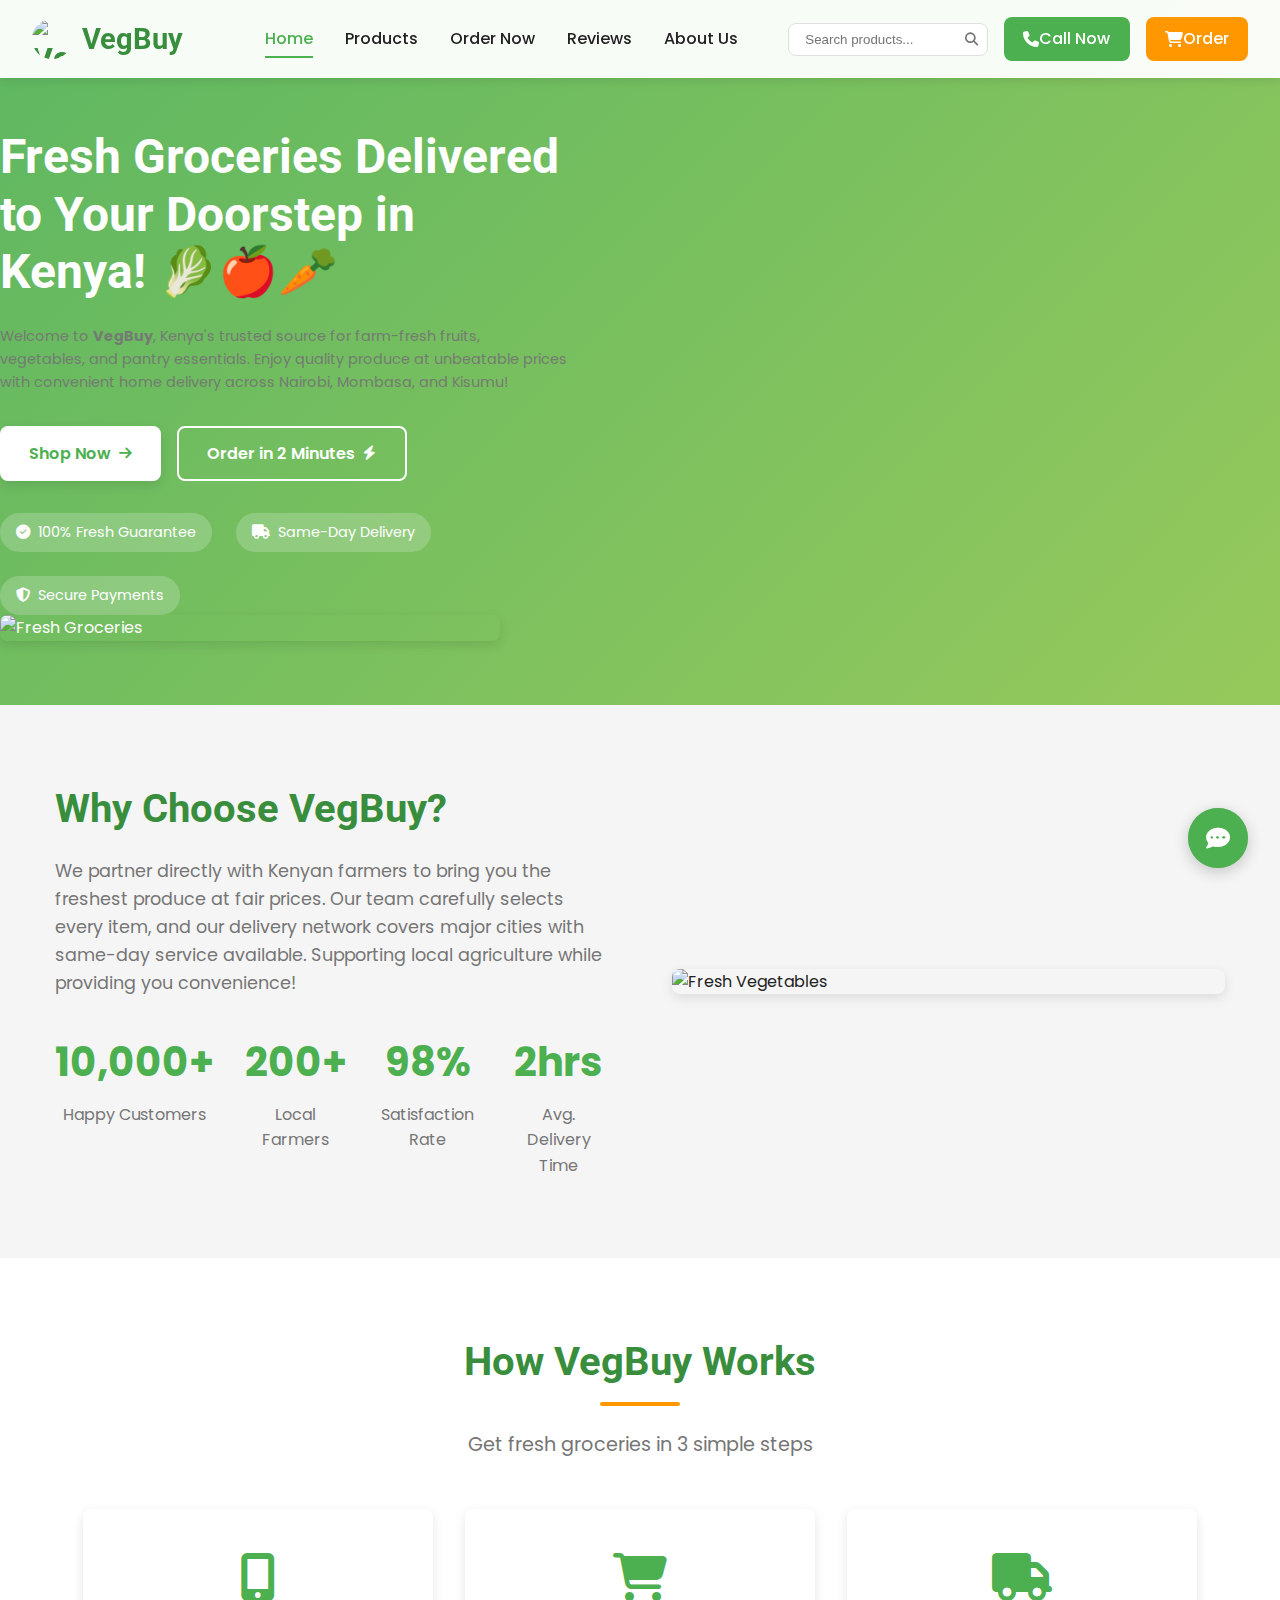
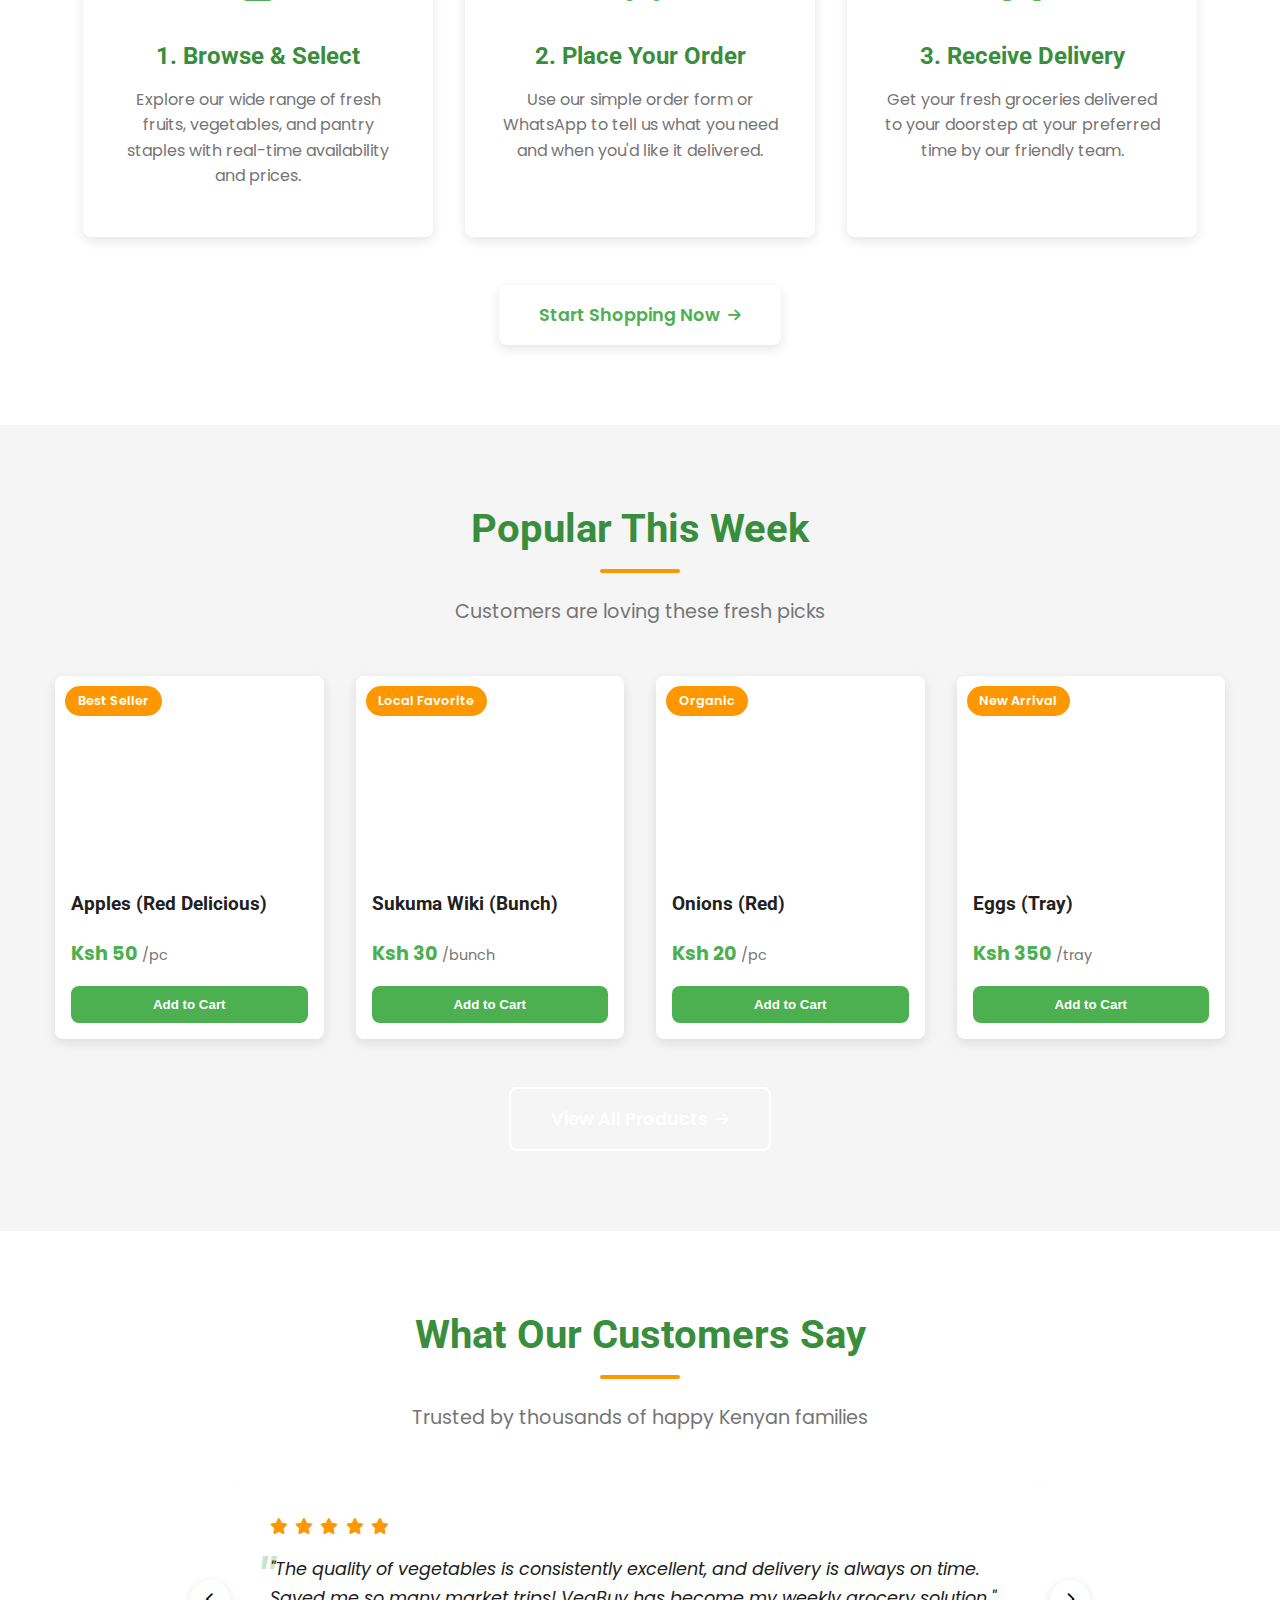
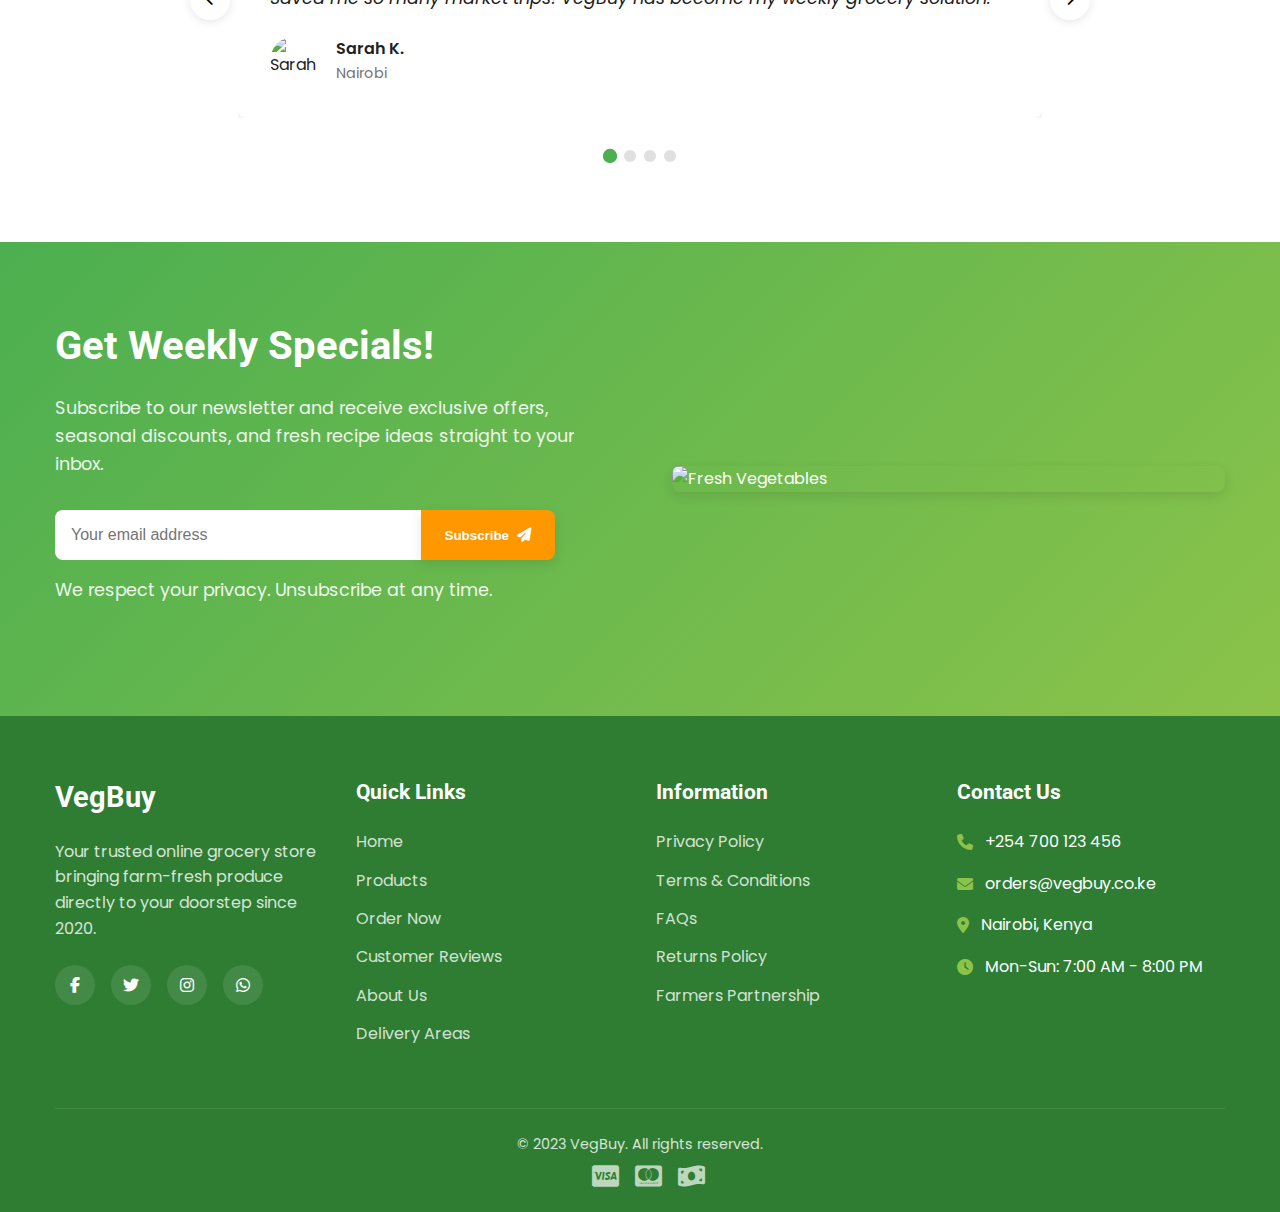
==== index.html @ f327c503 "first commit" ====
<!DOCTYPE html>
<html lang="en">
<head>
    <meta charset="UTF-8">
    <meta name="viewport" content="width=device-width, initial-scale=1.0">
    <title>VegBuy - Fresh Groceries Delivered | Kenya's #1 Online Grocery Store</title>
    <link rel="stylesheet" href="style.css">
    <!-- SEO Meta Tags -->
    <meta name="description" content="VegBuy - Kenya's premier online grocery store. Fresh fruits, vegetables, and pantry essentials delivered to your doorstep. Order now for same-day delivery in Nairobi, Mombasa & Kisumu!">
    <meta name="keywords" content="online grocery Kenya, fresh produce delivery, fruits vegetables Nairobi, grocery delivery service, best prices Kenya, farm fresh groceries, same day delivery Nairobi">
    <meta name="author" content="VegBuy Kenya">
    <meta name="robots" content="index, follow">
    <link rel="canonical" href="https://vegbuy.co.ke/" />

    <!-- Open Graph / Facebook -->
    <meta property="og:type" content="website">
    <meta property="og:url" content="https://vegbuy.co.ke/">
    <meta property="og:title" content="VegBuy - Fresh Groceries Delivered to Your Doorstep | Kenya">
    <meta property="og:description" content="Kenya's premier online grocery store. Fresh fruits, vegetables, and pantry essentials delivered to your doorstep. Order now for same-day delivery!">
    <meta property="og:image" content="https://vegbuy.co.ke/images/social-preview.jpg">
    <meta property="og:image:width" content="1200">
    <meta property="og:image:height" content="630">

    <!-- Twitter -->
    <meta property="twitter:card" content="summary_large_image">
    <meta property="twitter:url" content="https://vegbuy.co.ke/">
    <meta property="twitter:title" content="VegBuy - Fresh Groceries Delivered to Your Doorstep | Kenya">
    <meta property="twitter:description" content="Kenya's premier online grocery store. Fresh fruits, vegetables, and pantry essentials delivered to your doorstep. Order now for same-day delivery!">
    <meta property="twitter:image" content="https://vegbuy.co.ke/images/social-preview.jpg">

    <!-- Favicon -->
    <link rel="apple-touch-icon" sizes="180x180" href="/apple-touch-icon.png">
    <link rel="icon" type="image/png" sizes="32x32" href="/favicon-32x32.png">
    <link rel="icon" type="image/png" sizes="16x16" href="/favicon-16x16.png">
    <link rel="manifest" href="/site.webmanifest">
    <link rel="stylesheet" href="https://cdnjs.cloudflare.com/ajax/libs/font-awesome/6.4.0/css/all.min.css">
    <link rel="preconnect" href="https://fonts.googleapis.com">
    <link rel="preconnect" href="https://fonts.gstatic.com" crossorigin>
    <link href="https://fonts.googleapis.com/css2?family=Poppins:wght@300;400;500;600;700&family=Roboto:wght@400;500;700&display=swap" rel="stylesheet">
    <!-- Structured Data -->
    <script type="application/ld+json">
    {
      "@context": "https://schema.org",
      "@type": "GroceryStore",
      "name": "VegBuy",
      "description": "Kenya's premier online grocery store delivering fresh fruits, vegetables, and pantry essentials to your doorstep.",
      "url": "https://vegbuy.co.ke",
      "logo": "https://vegbuy.co.ke/images/logo.png",
      "telephone": "+254700123456",
      "address": {
        "@type": "PostalAddress",
        "streetAddress": "123 Grocery Lane",
        "addressLocality": "Nairobi",
        "addressRegion": "Nairobi",
        "postalCode": "00100",
        "addressCountry": "Kenya"
      },
      "openingHours": "Mo,Tu,We,Th,Fr,Sa,Su 07:00-20:00",
      "priceRange": "$$",
      "hasOfferCatalog": {
        "@type": "OfferCatalog",
        "name": "Grocery Products",
        "itemListElement": [
          {
            "@type": "OfferCatalog",
            "name": "Fruits",
            "itemListElement": [
              {
                "@type": "Offer",
                "itemOffered": {
                  "@type": "Product",
                  "name": "Apples"
                }
              }
            ]
          }
        ]
      }
    }
    </script>
</head>
<body>
    <header class="main-header">
        <div class="header-container">
            <a href="index.html" class="logo">
                <img src="https://via.placeholder.com/50x50" alt="VegBuy Logo" class="logo-img">
                <span class="logo-text">VegBuy</span>
            </a>
            
            <button class="mobile-menu-toggle" aria-label="Toggle navigation">
                <span class="hamburger-line"></span>
                <span class="hamburger-line"></span>
                <span class="hamburger-line"></span>
            </button>
            
            <nav class="primary-nav">
                <ul class="nav-list">
                    <li class="nav-item"><a href="index.html" class="nav-link active">Home</a></li>
                    <li class="nav-item"><a href="products.html" class="nav-link">Products</a></li>
                    <li class="nav-item"><a href="order.html" class="nav-link">Order Now</a></li>
                    <li class="nav-item"><a href="#testimonials" class="nav-link">Reviews</a></li>
                    <li class="nav-item"><a href="#about" class="nav-link">About Us</a></li>
                </ul>
            </nav>
            
            <div class="header-actions">
                <div class="search-container">
                    <input type="text" placeholder="Search products..." id="header-search">
                    <button id="header-search-btn"><i class="fas fa-search"></i></button>
                </div>
                <div class="header-cta">
                    <a href="tel:+254700123456" class="cta-button phone-button">
                        <i class="fas fa-phone"></i> Call Now
                    </a>
                    <a href="order.html" class="cta-button order-button">
                        <i class="fas fa-shopping-cart"></i> Order
                    </a>
                </div>
            </div>
        </div>
    </header>

    <section class="main-banner">
        <div class="banner-content">
            <h1>Fresh Groceries Delivered to Your Doorstep in Kenya! <span class="banner-emoji">🥬🍎🥕</span></h1>
            <p class="banner-text">Welcome to <strong>VegBuy</strong>, Kenya's trusted source for farm-fresh fruits, vegetables, and pantry essentials. Enjoy quality produce at unbeatable prices with convenient home delivery across Nairobi, Mombasa, and Kisumu!</p>
            <div class="banner-buttons">
                <a href="products.html" class="primary-btn">Shop Now <i class="fas fa-arrow-right"></i></a>
                <a href="order.html" class="secondary-btn">Order in 2 Minutes <i class="fas fa-bolt"></i></a>
            </div>
            <div class="trust-badges">
                <div class="badge"><i class="fas fa-check-circle"></i> 100% Fresh Guarantee</div>
                <div class="badge"><i class="fas fa-truck"></i> Same-Day Delivery</div>
                <div class="badge"><i class="fas fa-shield-alt"></i> Secure Payments</div>
            </div>
        </div>
        <div class="banner-image">
            <img src="https://images.unsplash.com/photo-1542838132-92c53300491e?ixlib=rb-4.0.3&ixid=M3wxMjA3fDB8MHxwaG90by1wYWdlfHx8fGVufDB8fHx8fA%3D%3D&auto=format&fit=crop&w=800&q=80" alt="Fresh Groceries">
        </div>
    </section>
    
    <section class="store-description" id="about">
        <div class="content-container">
            <div class="description-content">
                <h2>Why Choose VegBuy?</h2>
                <p class="description-text">We partner directly with Kenyan farmers to bring you the freshest produce at fair prices. Our team carefully selects every item, and our delivery network covers major cities with same-day service available. Supporting local agriculture while providing you convenience!</p>
                <div class="stats-container">
                    <div class="stat-item">
                        <span class="stat-number">10,000+</span>
                        <span class="stat-label">Happy Customers</span>
                    </div>
                    <div class="stat-item">
                        <span class="stat-number">200+</span>
                        <span class="stat-label">Local Farmers</span>
                    </div>
                    <div class="stat-item">
                        <span class="stat-number">98%</span>
                        <span class="stat-label">Satisfaction Rate</span>
                    </div>
                    <div class="stat-item">
                        <span class="stat-number">2hrs</span>
                        <span class="stat-label">Avg. Delivery Time</span>
                    </div>
                </div>
            </div>
            <div class="description-image">
                <img src="https://images.unsplash.com/photo-1606787366850-de6330128bfc?ixlib=rb-4.0.3&ixid=M3wxMjA3fDB8MHxwaG90by1wYWdlfHx8fGVufDB8fHx8fA%3D%3D&auto=format&fit=crop&w=800&q=80" alt="Fresh Vegetables">
            </div>
        </div>
    </section>
    
    <section class="product-highlights">
        <div class="content-container">
            <h2 class="section-title">How VegBuy Works</h2>
            <p class="section-subtitle">Get fresh groceries in 3 simple steps</p>
            <div class="benefits-container">
                <div class="benefit-box">
                    <div class="benefit-icon"><i class="fas fa-mobile-alt"></i></div>
                    <h3>1. Browse & Select</h3>
                    <p>Explore our wide range of fresh fruits, vegetables, and pantry staples with real-time availability and prices.</p>
                </div>
                <div class="benefit-box">
                    <div class="benefit-icon"><i class="fas fa-shopping-cart"></i></div>
                    <h3>2. Place Your Order</h3>
                    <p>Use our simple order form or WhatsApp to tell us what you need and when you'd like it delivered.</p>
                </div>
                <div class="benefit-box">
                    <div class="benefit-icon"><i class="fas fa-truck"></i></div>
                    <h3>3. Receive Delivery</h3>
                    <p>Get your fresh groceries delivered to your doorstep at your preferred time by our friendly team.</p>
                </div>
            </div>
            <div class="cta-center">
                <a href="products.html" class="primary-btn large">Start Shopping Now <i class="fas fa-arrow-right"></i></a>
            </div>
        </div>
    </section>

    <section class="featured-products">
        <div class="content-container">
            <h2 class="section-title">Popular This Week</h2>
            <p class="section-subtitle">Customers are loving these fresh picks</p>
            <div class="product-grid">
                <article class="product-card">
                    <div class="product-badge">Best Seller</div>
                    <div class="product-img" style="background-image: url('https://images.unsplash.com/photo-1568702846914-96b305d2aaeb?ixlib=rb-4.0.3&ixid=M3wxMjA3fDB8MHxwaG90by1wYWdlfHx8fGVufDB8fHx8fA%3D%3D&auto=format&fit=crop&w=500&q=80')"></div>
                    <h3>Apples (Red Delicious)</h3>
                    <p class="product-price">Ksh 50 <span class="price-unit">/pc</span></p>
                    <div class="product-actions">
                        <button class="add-to-cart">Add to Cart</button>
                    </div>
                </article>
                
                <article class="product-card">
                    <div class="product-badge">Local Favorite</div>
                    <div class="product-img" style="background-image: url('https://images.unsplash.com/photo-1576045057995-568f588f82fb?ixlib=rb-4.0.3&ixid=M3wxMjA3fDB8MHxwaG90by1wYWdlfHx8fGVufDB8fHx8fA%3D%3D&auto=format&fit=crop&w=500&q=80')"></div>
                    <h3>Sukuma Wiki (Bunch)</h3>
                    <p class="product-price">Ksh 30 <span class="price-unit">/bunch</span></p>
                    <div class="product-actions">
                        <button class="add-to-cart">Add to Cart</button>
                    </div>
                </article>
                
                <article class="product-card">
                    <div class="product-badge">Organic</div>
                    <div class="product-img" style="background-image: url('https://images.unsplash.com/photo-1580201092675-a0a6a6cafbb1?ixlib=rb-4.0.3&ixid=M3wxMjA3fDB8MHxwaG90by1wYWdlfHx8fGVufDB8fHx8fA%3D%3D&auto=format&fit=crop&w=500&q=80')"></div>
                    <h3>Onions (Red)</h3>
                    <p class="product-price">Ksh 20 <span class="price-unit">/pc</span></p>
                    <div class="product-actions">
                        <button class="add-to-cart">Add to Cart</button>
                    </div>
                </article>
                
                <article class="product-card">
                    <div class="product-badge">New Arrival</div>
                    <div class="product-img" style="background-image: url('https://images.unsplash.com/photo-1587486913049-53fc88980cfc?ixlib=rb-4.0.3&ixid=M3wxMjA3fDB8MHxwaG90by1wYWdlfHx8fGVufDB8fHx8fA%3D%3D&auto=format&fit=crop&w=500&q=80')"></div>
                    <h3>Eggs (Tray)</h3>
                    <p class="product-price">Ksh 350 <span class="price-unit">/tray</span></p>
                    <div class="product-actions">
                        <button class="add-to-cart">Add to Cart</button>
                    </div>
                </article>
            </div>
            <div class="cta-center">
                <a href="products.html" class="secondary-btn large">View All Products <i class="fas fa-arrow-right"></i></a>
            </div>
        </div>
    </section>

    <section class="testimonials" id="testimonials">
        <div class="content-container">
            <h2 class="section-title">What Our Customers Say</h2>
            <p class="section-subtitle">Trusted by thousands of happy Kenyan families</p>
            <div class="testimonial-carousel">
                <button class="carousel-btn carousel-prev" aria-label="Previous testimonial">
                    <i class="fas fa-chevron-left"></i>
                </button>
                <div class="testimonial-track">
                    <div class="testimonial-card active">
                        <div class="testimonial-rating">
                            <i class="fas fa-star"></i>
                            <i class="fas fa-star"></i>
                            <i class="fas fa-star"></i>
                            <i class="fas fa-star"></i>
                            <i class="fas fa-star"></i>
                        </div>
                        <div class="testimonial-text">
                            "The quality of vegetables is consistently excellent, and delivery is always on time. Saved me so many market trips! VegBuy has become my weekly grocery solution."
                        </div>
                        <div class="testimonial-author">
                            <img src="https://randomuser.me/api/portraits/women/44.jpg" alt="Sarah K." class="author-img">
                            <div class="author-info">
                                <span class="author-name">Sarah K.</span>
                                <span class="author-location">Nairobi</span>
                            </div>
                        </div>
                    </div>
                    <div class="testimonial-card">
                        <div class="testimonial-rating">
                            <i class="fas fa-star"></i>
                            <i class="fas fa-star"></i>
                            <i class="fas fa-star"></i>
                            <i class="fas fa-star"></i>
                            <i class="fas fa-star"></i>
                        </div>
                        <div class="testimonial-text">
                            "I love that I can get farm-fresh produce at market prices without leaving my home. The avocados are always perfectly ripe. Highly recommended service!"
                        </div>
                        <div class="testimonial-author">
                            <img src="https://randomuser.me/api/portraits/men/32.jpg" alt="James M." class="author-img">
                            <div class="author-info">
                                <span class="author-name">James M.</span>
                                <span class="author-location">Mombasa</span>
                            </div>
                        </div>
                    </div>
                    <div class="testimonial-card">
                        <div class="testimonial-rating">
                            <i class="fas fa-star"></i>
                            <i class="fas fa-star"></i>
                            <i class="fas fa-star"></i>
                            <i class="fas fa-star"></i>
                            <i class="fas fa-star-half-alt"></i>
                        </div>
                        <div class="testimonial-text">
                            "The customer service is outstanding. They helped me adjust my order when I realized I forgot something. Delivery was faster than expected!"
                        </div>
                        <div class="testimonial-author">
                            <img src="https://randomuser.me/api/portraits/women/63.jpg" alt="Amina W." class="author-img">
                            <div class="author-info">
                                <span class="author-name">Amina W.</span>
                                <span class="author-location">Kisumu</span>
                            </div>
                        </div>
                    </div>
                    <div class="testimonial-card">
                        <div class="testimonial-rating">
                            <i class="fas fa-star"></i>
                            <i class="fas fa-star"></i>
                            <i class="fas fa-star"></i>
                            <i class="fas fa-star"></i>
                            <i class="fas fa-star"></i>
                        </div>
                        <div class="testimonial-text">
                            "Best prices for organic produce in town. I've been a loyal customer for over a year now! The weekly specials help me save on my grocery budget."
                        </div>
                        <div class="testimonial-author">
                            <img src="https://randomuser.me/api/portraits/men/54.jpg" alt="David O." class="author-img">
                            <div class="author-info">
                                <span class="author-name">David O.</span>
                                <span class="author-location">Nakuru</span>
                            </div>
                        </div>
                    </div>
                </div>
                <button class="carousel-btn carousel-next" aria-label="Next testimonial">
                    <i class="fas fa-chevron-right"></i>
                </button>
            </div>
            <div class="carousel-dots">
                <button class="carousel-dot active" aria-label="Go to testimonial 1"></button>
                <button class="carousel-dot" aria-label="Go to testimonial 2"></button>
                <button class="carousel-dot" aria-label="Go to testimonial 3"></button>
                <button class="carousel-dot" aria-label="Go to testimonial 4"></button>
            </div>
        </div>
    </section>

    <section class="newsletter">
        <div class="content-container">
            <div class="newsletter-content">
                <h2>Get Weekly Specials!</h2>
                <p>Subscribe to our newsletter and receive exclusive offers, seasonal discounts, and fresh recipe ideas straight to your inbox.</p>
                <form class="newsletter-form">
                    <input type="email" placeholder="Your email address" required>
                    <button type="submit" class="primary-btn">Subscribe <i class="fas fa-paper-plane"></i></button>
                </form>
                <p class="small-text">We respect your privacy. Unsubscribe at any time.</p>
            </div>
            <div class="newsletter-image">
                <img src="https://images.unsplash.com/photo-1542838132-92c53300491e?ixlib=rb-4.0.3&ixid=M3wxMjA3fDB8MHxwaG90by1wYWdlfHx8fGVufDB8fHx8fA%3D%3D&auto=format&fit=crop&w=800&q=80" alt="Fresh Vegetables">
            </div>
        </div>
    </section>

    <!-- Chatbot Container -->
    <div class="chatbot-container">
        <button class="chatbot-toggle">
            <i class="fas fa-comment-dots"></i>
            <span class="chatbot-pulse"></span>
        </button>
        <div class="chatbot-window">
            <div class="chatbot-header">
                <div class="chatbot-avatar">
                    <i class="fas fa-robot"></i>
                </div>
                <div class="chatbot-info">
                    <h3>VegBuy Assistant</h3>
                    <p>Online now</p>
                </div>
                <button class="chatbot-close">&times;</button>
            </div>
            <div class="chatbot-messages">
                <div class="chat-message bot-message">
                    <div class="message-content">
                        <p>Hello! I'm your VegBuy assistant. How can I help you today? 😊</p>
                        <p class="message-time">Just now</p>
                    </div>
                </div>
                <div class="chat-message bot-message">
                    <div class="message-content">
                        <p>You can ask me about:<br>
                        - Product availability<br>
                        - Delivery options<br>
                        - Payment methods<br>
                        - Store hours</p>
                        <p class="message-time">Just now</p>
                    </div>
                </div>
            </div>
            <div class="chatbot-input">
                <input type="text" placeholder="Type your message..." id="chatbot-input">
                <button id="chatbot-send"><i class="fas fa-paper-plane"></i></button>
            </div>
            <div class="chatbot-quick-replies">
                <button class="quick-reply">Delivery options</button>
                <button class="quick-reply">Current offers</button>
                <button class="quick-reply">Payment methods</button>
            </div>
        </div>
    </div>

    <footer class="main-footer">
        <div class="content-container">
            <div class="footer-grid">
                <div class="footer-about">
                    <h3>VegBuy</h3>
                    <p>Your trusted online grocery store bringing farm-fresh produce directly to your doorstep since 2020.</p>
                    <div class="social-links">
                        <a href="#"><i class="fab fa-facebook-f"></i></a>
                        <a href="#"><i class="fab fa-twitter"></i></a>
                        <a href="#"><i class="fab fa-instagram"></i></a>
                        <a href="#"><i class="fab fa-whatsapp"></i></a>
                    </div>
                </div>
                <div class="footer-links">
                    <h3>Quick Links</h3>
                    <ul>
                        <li><a href="index.html">Home</a></li>
                        <li><a href="products.html">Products</a></li>
                        <li><a href="order.html">Order Now</a></li>
                        <li><a href="#testimonials">Customer Reviews</a></li>
                        <li><a href="#about">About Us</a></li>
                        <li><a href="#">Delivery Areas</a></li>
                    </ul>
                </div>
                <div class="footer-links">
                    <h3>Information</h3>
                    <ul>
                        <li><a href="#">Privacy Policy</a></li>
                        <li><a href="#">Terms & Conditions</a></li>
                        <li><a href="#">FAQs</a></li>
                        <li><a href="#">Returns Policy</a></li>
                        <li><a href="#">Farmers Partnership</a></li>
                    </ul>
                </div>
                <div class="footer-contact">
                    <h3>Contact Us</h3>
                    <ul>
                        <li><i class="fas fa-phone"></i> +254 700 123 456</li>
                        <li><i class="fas fa-envelope"></i> orders@vegbuy.co.ke</li>
                        <li><i class="fas fa-map-marker-alt"></i> Nairobi, Kenya</li>
                        <li><i class="fas fa-clock"></i> Mon-Sun: 7:00 AM - 8:00 PM</li>
                    </ul>
                </div>
            </div>
            <div class="footer-bottom">
                <p>&copy; 2023 VegBuy. All rights reserved.</p>
                <div class="payment-methods">
                    <i class="fab fa-cc-mpesa"></i>
                    <i class="fab fa-cc-visa"></i>
                    <i class="fab fa-cc-mastercard"></i>
                    <i class="fas fa-money-bill-wave"></i>
                </div>
            </div>
        </div>
    </footer>

    <script src="script.js"></script>
</body>
</html>
---- style.css ----
/* Global Styles */
:root {
    --primary-color: #4CAF50;
    --primary-dark: #388E3C;
    --primary-light: #C8E6C9;
    --secondary-color: #FF9800;
    --secondary-dark: #F57C00;
    --secondary-light: #FFE0B2;
    --accent-color: #8BC34A;
    --text-primary: #212121;
    --text-secondary: #757575;
    --text-light: #FFFFFF;
    --background: #FFFFFF;
    --background-light: #F5F5F5;
    --background-dark: #E0E0E0;
    --error-color: #F44336;
    --success-color: #4CAF50;
    --warning-color: #FFC107;
    --info-color: #2196F3;
    --border-radius: 8px;
    --box-shadow: 0 4px 12px rgba(0, 0, 0, 0.1);
    --transition: all 0.3s ease;
}

* {
    margin: 0;
    padding: 0;
    box-sizing: border-box;
}

html {
    scroll-behavior: smooth;
}

body {
    font-family: 'Poppins', sans-serif;
    color: var(--text-primary);
    background-color: var(--background);
    line-height: 1.6;
    overflow-x: hidden;
}

h1, h2, h3, h4, h5, h6 {
    font-family: 'Roboto', sans-serif;
    font-weight: 700;
    line-height: 1.2;
    margin-bottom: 1rem;
}

p {
    margin-bottom: 1rem;
}

a {
    text-decoration: none;
    color: var(--primary-color);
    transition: var(--transition);
}

a:hover {
    color: var(--primary-dark);
}

img {
    max-width: 100%;
    height: auto;
}

ul {
    list-style: none;
}

.container {
    width: 100%;
    max-width: 1200px;
    margin: 0 auto;
    padding: 0 15px;
}

.content-container {
    width: 100%;
    max-width: 1200px;
    margin: 0 auto;
    padding: 0 15px;
}

.section-title {
    font-size: 2.5rem;
    color: var(--primary-dark);
    text-align: center;
    margin-bottom: 1.5rem;
    position: relative;
}

.section-title::after {
    content: '';
    display: block;
    width: 80px;
    height: 4px;
    background-color: var(--secondary-color);
    margin: 1rem auto;
    border-radius: 2px;
}

.section-subtitle {
    font-size: 1.2rem;
    color: var(--text-secondary);
    text-align: center;
    margin-bottom: 3rem;
    max-width: 800px;
    margin-left: auto;
    margin-right: auto;
}

/* Video Background */
.video-background {
    position: fixed;
    top: 0;
    left: 0;
    width: 100%;
    height: 100%;
    z-index: -1;
    overflow: hidden;
}

.video-background video {
    min-width: 100%;
    min-height: 100%;
    object-fit: cover;
}

.video-overlay {
    position: absolute;
    top: 0;
    left: 0;
    width: 100%;
    height: 100%;
    background-color: rgba(0, 0, 0, 0.4);
}

/* Header Styles */
.main-header {
    background-color: rgba(255, 255, 255, 0.95);
    box-shadow: 0 2px 10px rgba(0, 0, 0, 0.1);
    position: fixed;
    top: 0;
    left: 0;
    width: 100%;
    z-index: 1000;
    transition: var(--transition);
}

.header-container {
    display: flex;
    justify-content: space-between;
    align-items: center;
    padding: 1rem 2rem;
    max-width: 1400px;
    margin: 0 auto;
}

.logo {
    display: flex;
    align-items: center;
    font-size: 1.8rem;
    font-weight: 700;
    color: var(--primary-dark);
}

.logo-img {
    width: 40px;
    height: 40px;
    margin-right: 10px;
    border-radius: 50%;
}

.logo-text {
    font-family: 'Roboto', sans-serif;
}

.mobile-menu-toggle {
    display: none;
    background: none;
    border: none;
    cursor: pointer;
    padding: 10px;
    z-index: 1001;
}

.hamburger-line {
    display: block;
    width: 25px;
    height: 3px;
    background-color: var(--primary-dark);
    margin: 5px 0;
    transition: var(--transition);
}

.nav-list {
    display: flex;
    align-items: center;
}

.nav-item {
    margin-left: 2rem;
}

.nav-link {
    font-weight: 500;
    color: var(--text-primary);
    padding: 0.5rem 0;
    position: relative;
    transition: var(--transition);
}

.nav-link::after {
    content: '';
    position: absolute;
    bottom: 0;
    left: 0;
    width: 0;
    height: 2px;
    background-color: var(--primary-color);
    transition: var(--transition);
}

.nav-link:hover::after,
.nav-link.active::after {
    width: 100%;
}

.nav-link.active {
    color: var(--primary-color);
}

.header-actions {
    display: flex;
    align-items: center;
}

.search-container {
    position: relative;
    margin-right: 1rem;
}

.search-container input {
    padding: 0.5rem 1rem;
    border: 1px solid var(--background-dark);
    border-radius: var(--border-radius);
    width: 200px;
    transition: var(--transition);
}

.search-container input:focus {
    outline: none;
    border-color: var(--primary-color);
    width: 250px;
}

.search-container button {
    position: absolute;
    right: 10px;
    top: 50%;
    transform: translateY(-50%);
    background: none;
    border: none;
    color: var(--text-secondary);
    cursor: pointer;
}

.header-cta {
    display: flex;
    gap: 1rem;
}

.cta-button {
    display: inline-flex;
    align-items: center;
    padding: 0.6rem 1.2rem;
    border-radius: var(--border-radius);
    font-weight: 500;
    transition: var(--transition);
}

.phone-button {
    background-color: var(--primary-color);
    color: white;
}

.phone-button:hover {
    background-color: var(--primary-dark);
    color: white;
}

.order-button {
    background-color: var(--secondary-color);
    color: white;
}

.order-button:hover {
    background-color: var(--secondary-dark);
    color: white;
}

/* Main Banner */
.main-banner {
    padding: 8rem 0 4rem;
    background: linear-gradient(135deg, rgba(76, 175, 80, 0.9), rgba(139, 195, 74, 0.9));
    color: white;
    position: relative;
    overflow: hidden;
}

.main-banner .content-container {
    display: flex;
    align-items: center;
    justify-content: space-between;
    position: relative;
    z-index: 1;
}

.banner-content {
    flex: 1;
    max-width: 600px;
    padding-right: 2rem;
}

.banner-content h1 {
    font-size: 3rem;
    margin-bottom: 1.5rem;
    color: white;
}

.banner-text {
    font-size: 1.2rem;
    margin-bottom: 2rem;
    opacity: 0.9;
}

.banner-buttons {
    display: flex;
    gap: 1rem;
    margin-bottom: 2rem;
}

.primary-btn {
    display: inline-flex;
    align-items: center;
    justify-content: center;
    padding: 0.8rem 1.8rem;
    background-color: white;
    color: var(--primary-color);
    border-radius: var(--border-radius);
    font-weight: 600;
    transition: var(--transition);
    box-shadow: var(--box-shadow);
}

.primary-btn:hover {
    background-color: var(--primary-light);
    color: var(--primary-dark);
    transform: translateY(-3px);
    box-shadow: 0 6px 16px rgba(0, 0, 0, 0.15);
}

.primary-btn i {
    margin-left: 0.5rem;
    font-size: 0.9rem;
}

.secondary-btn {
    display: inline-flex;
    align-items: center;
    justify-content: center;
    padding: 0.8rem 1.8rem;
    background-color: transparent;
    color: white;
    border: 2px solid white;
    border-radius: var(--border-radius);
    font-weight: 600;
    transition: var(--transition);
}

.secondary-btn:hover {
    background-color: rgba(255, 255, 255, 0.1);
    transform: translateY(-3px);
}

.secondary-btn i {
    margin-left: 0.5rem;
    font-size: 0.9rem;
}

.trust-badges {
    display: flex;
    gap: 1.5rem;
    margin-top: 2rem;
    flex-wrap: wrap;
}

.badge {
    display: flex;
    align-items: center;
    font-size: 0.9rem;
    background-color: rgba(255, 255, 255, 0.2);
    padding: 0.5rem 1rem;
    border-radius: 50px;
}

.badge i {
    margin-right: 0.5rem;
}

.banner-image {
    flex: 1;
    max-width: 500px;
    border-radius: var(--border-radius);
    overflow: hidden;
    box-shadow: var(--box-shadow);
    animation: float 6s ease-in-out infinite;
}

.banner-image img {
    width: 100%;
    height: auto;
    display: block;
}

@keyframes float {
    0% { transform: translateY(0px); }
    50% { transform: translateY(-20px); }
    100% { transform: translateY(0px); }
}

/* Store Description */
.store-description {
    padding: 5rem 0;
    background-color: var(--background-light);
}

.store-description .content-container {
    display: flex;
    align-items: center;
    gap: 4rem;
}

.description-content {
    flex: 1;
}

.description-content h2 {
    font-size: 2.5rem;
    color: var(--primary-dark);
    margin-bottom: 1.5rem;
}

.description-text {
    font-size: 1.1rem;
    color: var(--text-secondary);
    margin-bottom: 2rem;
}

.stats-container {
    display: flex;
    gap: 2rem;
    margin-top: 2rem;
}

.stat-item {
    text-align: center;
    flex: 1;
}

.stat-number {
    display: block;
    font-size: 2.5rem;
    font-weight: 700;
    color: var(--primary-color);
    margin-bottom: 0.5rem;
}

.stat-label {
    font-size: 1rem;
    color: var(--text-secondary);
}

.description-image {
    flex: 1;
    border-radius: var(--border-radius);
    overflow: hidden;
    box-shadow: var(--box-shadow);
}

.description-image img {
    width: 100%;
    height: auto;
    display: block;
    transition: var(--transition);
}

.description-image:hover img {
    transform: scale(1.05);
}

/* Product Highlights */
.product-highlights {
    padding: 5rem 0;
    background-color: white;
}

.benefits-container {
    display: flex;
    gap: 2rem;
    margin-top: 3rem;
    flex-wrap: wrap;
    justify-content: center;
}

.benefit-box {
    flex: 1;
    min-width: 300px;
    max-width: 350px;
    background-color: white;
    padding: 2rem;
    border-radius: var(--border-radius);
    box-shadow: var(--box-shadow);
    text-align: center;
    transition: var(--transition);
}

.benefit-box:hover {
    transform: translateY(-10px);
    box-shadow: 0 10px 25px rgba(0, 0, 0, 0.1);
}

.benefit-icon {
    font-size: 3rem;
    color: var(--primary-color);
    margin-bottom: 1.5rem;
}

.benefit-box h3 {
    font-size: 1.5rem;
    margin-bottom: 1rem;
    color: var(--primary-dark);
}

.benefit-box p {
    color: var(--text-secondary);
}

.cta-center {
    text-align: center;
    margin-top: 3rem;
}

.primary-btn.large {
    padding: 1rem 2.5rem;
    font-size: 1.1rem;
}

.secondary-btn.large {
    padding: 1rem 2.5rem;
    font-size: 1.1rem;
}

/* Featured Products */
.featured-products {
    padding: 5rem 0;
    background-color: var(--background-light);
}

.product-grid {
    display: grid;
    grid-template-columns: repeat(auto-fill, minmax(250px, 1fr));
    gap: 2rem;
    margin-top: 2rem;
}

.product-card {
    background-color: white;
    border-radius: var(--border-radius);
    overflow: hidden;
    box-shadow: var(--box-shadow);
    transition: var(--transition);
    position: relative;
}

.product-card:hover {
    transform: translateY(-5px);
    box-shadow: 0 10px 25px rgba(0, 0, 0, 0.1);
}

.product-badge {
    position: absolute;
    top: 10px;
    left: 10px;
    background-color: var(--secondary-color);
    color: white;
    padding: 0.3rem 0.8rem;
    border-radius: 50px;
    font-size: 0.8rem;
    font-weight: 600;
    z-index: 1;
}

.product-img {
    height: 200px;
    background-size: cover;
    background-position: center;
    position: relative;
}

.product-card h3 {
    font-size: 1.2rem;
    padding: 1rem 1rem 0.5rem;
    color: var(--text-primary);
}

.product-price {
    font-size: 1.2rem;
    font-weight: 700;
    color: var(--primary-color);
    padding: 0 1rem;
}

.price-unit {
    font-size: 0.9rem;
    color: var(--text-secondary);
    font-weight: 400;
}

.product-meta {
    display: flex;
    justify-content: space-between;
    padding: 0 1rem 1rem;
}

.stock-status {
    font-size: 0.9rem;
    display: flex;
    align-items: center;
}

.stock-status i {
    margin-right: 0.3rem;
}

.in-stock {
    color: var(--success-color);
}

.out-of-stock {
    color: var(--error-color);
}

.product-origin {
    font-size: 0.8rem;
    color: var(--text-secondary);
    display: flex;
    align-items: center;
}

.product-origin i {
    margin-right: 0.3rem;
}

.product-actions {
    padding: 0 1rem 1rem;
}

.add-to-cart {
    width: 100%;
    padding: 0.7rem;
    background-color: var(--primary-color);
    color: white;
    border: none;
    border-radius: var(--border-radius);
    font-weight: 600;
    cursor: pointer;
    transition: var(--transition);
    display: flex;
    align-items: center;
    justify-content: center;
}

.add-to-cart:hover {
    background-color: var(--primary-dark);
}

.add-to-cart i {
    margin-right: 0.5rem;
}

.quantity-selector {
    display: flex;
    align-items: center;
    margin-bottom: 0.5rem;
    border: 1px solid var(--background-dark);
    border-radius: var(--border-radius);
    overflow: hidden;
}

.quantity-minus, .quantity-plus {
    background-color: var(--background-light);
    border: none;
    padding: 0.5rem;
    cursor: pointer;
    transition: var(--transition);
}

.quantity-minus:hover, .quantity-plus:hover {
    background-color: var(--background-dark);
}

.quantity-input {
    width: 50px;
    text-align: center;
    border: none;
    padding: 0.5rem;
    -moz-appearance: textfield;
}

.quantity-input::-webkit-outer-spin-button,
.quantity-input::-webkit-inner-spin-button {
    -webkit-appearance: none;
    margin: 0;
}

/* Testimonials */
.testimonials {
    padding: 5rem 0;
    background-color: white;
}

.testimonial-carousel {
    position: relative;
    max-width: 900px;
    margin: 0 auto;
    padding: 0 3rem;
}

.testimonial-track {
    display: flex;
    overflow: hidden;
    scroll-behavior: smooth;
}

.testimonial-card {
    min-width: 100%;
    padding: 2rem;
    background-color: white;
    border-radius: var(--border-radius);
    box-shadow: var(--box-shadow);
    transition: var(--transition);
    opacity: 0;
    transform: scale(0.9);
    position: absolute;
}

.testimonial-card.active {
    position: relative;
    opacity: 1;
    transform: scale(1);
}

.testimonial-rating {
    color: var(--secondary-color);
    margin-bottom: 1rem;
}

.testimonial-rating i {
    margin-right: 0.2rem;
}

.testimonial-text {
    font-size: 1.1rem;
    font-style: italic;
    color: var(--text-primary);
    margin-bottom: 1.5rem;
    position: relative;
}

.testimonial-text::before {
    content: '"';
    font-size: 4rem;
    color: var(--primary-light);
    position: absolute;
    top: -20px;
    left: -15px;
    z-index: -1;
}

.testimonial-author {
    display: flex;
    align-items: center;
}

.author-img {
    width: 50px;
    height: 50px;
    border-radius: 50%;
    object-fit: cover;
    margin-right: 1rem;
}

.author-info {
    display: flex;
    flex-direction: column;
}

.author-name {
    font-weight: 600;
    color: var(--text-primary);
}

.author-location {
    font-size: 0.9rem;
    color: var(--text-secondary);
}

.carousel-btn {
    position: absolute;
    top: 50%;
    transform: translateY(-50%);
    background-color: white;
    border: none;
    width: 40px;
    height: 40px;
    border-radius: 50%;
    display: flex;
    align-items: center;
    justify-content: center;
    box-shadow: 0 2px 10px rgba(0, 0, 0, 0.1);
    cursor: pointer;
    z-index: 10;
    transition: var(--transition);
}

.carousel-btn:hover {
    background-color: var(--primary-color);
    color: white;
}

.carousel-prev {
    left: 0;
}

.carousel-next {
    right: 0;
}

.carousel-dots {
    display: flex;
    justify-content: center;
    margin-top: 2rem;
    gap: 0.5rem;
}

.carousel-dot {
    width: 12px;
    height: 12px;
    border-radius: 50%;
    background-color: var(--background-dark);
    border: none;
    cursor: pointer;
    transition: var(--transition);
}

.carousel-dot.active {
    background-color: var(--primary-color);
    transform: scale(1.2);
}

/* Newsletter */
.newsletter {
    padding: 5rem 0;
    background: linear-gradient(135deg, var(--primary-color), var(--accent-color));
    color: white;
}

.newsletter .content-container {
    display: flex;
    align-items: center;
    gap: 4rem;
}

.newsletter-content {
    flex: 1;
}

.newsletter-content h2 {
    font-size: 2.5rem;
    color: white;
    margin-bottom: 1.5rem;
}

.newsletter-content p {
    font-size: 1.1rem;
    opacity: 0.9;
    margin-bottom: 2rem;
}

.newsletter-form {
    display: flex;
    max-width: 500px;
}

.newsletter-form input {
    flex: 1;
    padding: 1rem;
    border: none;
    border-radius: var(--border-radius) 0 0 var(--border-radius);
    font-size: 1rem;
}

.newsletter-form input:focus {
    outline: none;
}

.newsletter-form button {
    padding: 0 1.5rem;
    background-color: var(--secondary-color);
    color: white;
    border: none;
    border-radius: 0 var(--border-radius) var(--border-radius) 0;
    font-weight: 600;
    cursor: pointer;
    transition: var(--transition);
}

.newsletter-form button:hover {
    background-color: var(--secondary-dark);
}

.small-text {
    font-size: 0.9rem;
    opacity: 0.8;
    margin-top: 1rem;
}

.newsletter-image {
    flex: 1;
    border-radius: var(--border-radius);
    overflow: hidden;
    box-shadow: var(--box-shadow);
}

.newsletter-image img {
    width: 100%;
    height: auto;
    display: block;
}

/* Price Header */
.price-header {
    padding: 8rem 0 2rem;
    background: linear-gradient(135deg, rgba(76, 175, 80, 0.9), rgba(139, 195, 74, 0.9));
    color: white;
    text-align: center;
}

.breadcrumbs {
    font-size: 0.9rem;
    color: rgba(255, 255, 255, 0.8);
    margin-bottom: 1rem;
    display: flex;
    justify-content: center;
}

.breadcrumbs a {
    color: white;
}

.breadcrumbs span {
    color: rgba(255, 255, 255, 0.8);
}

.price-header h1 {
    font-size: 3rem;
    color: white;
    margin-bottom: 0.5rem;
}

.price-emoji {
    font-size: 2.5rem;
    vertical-align: middle;
    margin-left: 0.5rem;
}

.price-update {
    font-size: 1.1rem;
    opacity: 0.9;
    margin-bottom: 2rem;
}

.search-filter-container {
    max-width: 800px;
    margin: 0 auto;
    padding: 2rem 0;
}

.search-container.large {
    position: relative;
    margin-bottom: 1.5rem;
}

.search-container.large input {
    width: 100%;
    padding: 1rem 1.5rem;
    border: none;
    border-radius: var(--border-radius);
    font-size: 1rem;
    box-shadow: var(--box-shadow);
}

.search-container.large button {
    position: absolute;
    right: 15px;
    top: 50%;
    transform: translateY(-50%);
    background: none;
    border: none;
    color: var(--text-secondary);
    font-size: 1.2rem;
    cursor: pointer;
}

.filter-options {
    display: flex;
    gap: 1rem;
    justify-content: center;
    flex-wrap: wrap;
}

.filter-group {
    display: flex;
    align-items: center;
}

.filter-group label {
    margin-right: 0.5rem;
    font-size: 0.9rem;
    color: white;
}

.filter-group select {
    padding: 0.5rem;
    border: none;
    border-radius: var(--border-radius);
    background-color: white;
    font-size: 0.9rem;
    cursor: pointer;
}

.quick-order-banner {
    background-color: white;
    border-radius: var(--border-radius);
    padding: 1.5rem;
    margin: 2rem auto;
    max-width: 800px;
    display: flex;
    justify-content: space-between;
    align-items: center;
    box-shadow: var(--box-shadow);
}

.banner-content h3 {
    font-size: 1.3rem;
    color: var(--primary-dark);
    margin-bottom: 0.5rem;
}

.banner-content p {
    color: var(--text-secondary);
    font-size: 0.9rem;
}

.banner-actions {
    display: flex;
    gap: 1rem;
}

/* Price Listing */
.price-listing {
    padding: 3rem 0 5rem;
    background-color: var(--background-light);
}

.category-tabs {
    display: flex;
    gap: 0.5rem;
    margin-bottom: 2rem;
    flex-wrap: wrap;
    justify-content: center;
}

.tab-btn {
    padding: 0.7rem 1.5rem;
    background-color: var(--background-dark);
    border: none;
    border-radius: 50px;
    font-weight: 600;
    cursor: pointer;
    transition: var(--transition);
}

.tab-btn:hover {
    background-color: var(--primary-light);
    color: var(--primary-dark);
}

.tab-btn.active {
    background-color: var(--primary-color);
    color: white;
}

.product-category {
    margin-bottom: 4rem;
}

.product-category h2 {
    font-size: 2rem;
    color: var(--primary-dark);
    margin-bottom: 0.5rem;
    display: flex;
    align-items: center;
}

.category-emoji {
    font-size: 1.5rem;
    margin-left: 0.5rem;
}

.category-description {
    color: var(--text-secondary);
    margin-bottom: 1.5rem;
    max-width: 800px;
}

/* Order CTA */
.order-cta {
    padding: 4rem 0;
    background: linear-gradient(135deg, var(--primary-color), var(--accent-color));
    color: white;
    text-align: center;
}

.order-cta .content-container {
    display: flex;
    flex-direction: column;
    align-items: center;
}

.cta-content h2 {
    font-size: 2.5rem;
    color: white;
    margin-bottom: 1rem;
}

.cta-content p {
    font-size: 1.1rem;
    max-width: 700px;
    margin: 0 auto 2rem;
    opacity: 0.9;
}

.cta-buttons {
    display: flex;
    gap: 1.5rem;
    flex-wrap: wrap;
    justify-content: center;
}

/* Delivery Info */
.delivery-info {
    padding: 3rem 0;
    background-color: white;
}

.delivery-info .content-container {
    display: flex;
    justify-content: space-around;
    flex-wrap: wrap;
    gap: 2rem;
}

.info-card {
    text-align: center;
    padding: 2rem;
    flex: 1;
    min-width: 250px;
    max-width: 300px;
}

.info-card i {
    font-size: 2.5rem;
    color: var(--primary-color);
    margin-bottom: 1.5rem;
}

.info-card h3 {
    font-size: 1.5rem;
    margin-bottom: 1rem;
    color: var(--primary-dark);
}

.info-card p {
    color: var(--text-secondary);
}

/* Contact Banner */
.contact-banner {
    padding: 8rem 0 2rem;
    background: linear-gradient(135deg, rgba(76, 175, 80, 0.9), rgba(139, 195, 74, 0.9));
    color: white;
    text-align: center;
}

.contact-banner h1 {
    font-size: 3rem;
    color: white;
    margin-bottom: 1rem;
}

.basket-icon {
    margin-left: 0.5rem;
    font-size: 2.5rem;
    vertical-align: middle;
}

.contact-subtitle {
    font-size: 1.2rem;
    opacity: 0.9;
    max-width: 700px;
    margin: 0 auto;
}

/* Contact Section */
.contact-section {
    padding: 3rem 0 5rem;
    background-color: var(--background-light);
}

.contact-wrapper {
    display: flex;
    gap: 3rem;
    max-width: 1200px;
    margin: 0 auto;
}

.order-form {
    flex: 2;
    background-color: white;
    padding: 2.5rem;
    border-radius: var(--border-radius);
    box-shadow: var(--box-shadow);
}

.form-title {
    font-size: 2rem;
    color: var(--primary-dark);
    margin-bottom: 0.5rem;
}

.form-description {
    color: var(--text-secondary);
    margin-bottom: 2rem;
}

.form-row {
    display: flex;
    gap: 1.5rem;
    margin-bottom: 1.5rem;
}

.form-group {
    flex: 1;
    margin-bottom: 1.5rem;
}

.form-group label {
    display: block;
    font-weight: 600;
    margin-bottom: 0.5rem;
    color: var(--text-primary);
}

.form-group input,
.form-group select,
.form-group textarea {
    width: 100%;
    padding: 0.8rem 1rem;
    border: 1px solid var(--background-dark);
    border-radius: var(--border-radius);
    font-size: 1rem;
    transition: var(--transition);
}

.form-group input:focus,
.form-group select:focus,
.form-group textarea:focus {
    outline: none;
    border-color: var(--primary-color);
    box-shadow: 0 0 0 3px var(--primary-light);
}

.order-input-container {
    position: relative;
}

.order-help {
    position: absolute;
    top: 10px;
    right: 10px;
}

.help-btn {
    background: none;
    border: none;
    color: var(--text-secondary);
    cursor: pointer;
    font-size: 1.2rem;
    transition: var(--transition);
}

.help-btn:hover {
    color: var(--primary-color);
}

.help-tooltip {
    position: absolute;
    top: 100%;
    right: 0;
    width: 250px;
    background-color: white;
    padding: 1rem;
    border-radius: var(--border-radius);
    box-shadow: var(--box-shadow);
    z-index: 10;
    opacity: 0;
    visibility: hidden;
    transition: var(--transition);
}

.help-tooltip h4 {
    font-size: 1rem;
    margin-bottom: 0.5rem;
    color: var(--primary-dark);
}

.help-tooltip ul {
    margin-left: 1rem;
    font-size: 0.9rem;
    color: var(--text-secondary);
}

.help-tooltip li {
    margin-bottom: 0.3rem;
    list-style-type: disc;
}

.order-help:hover .help-tooltip {
    opacity: 1;
    visibility: visible;
}

.checkbox-group {
    display: flex;
    align-items: center;
}

.checkbox-group input {
    width: auto;
    margin-right: 0.5rem;
}

.checkbox-group label {
    font-weight: 400;
}

.checkbox-group a {
    color: var(--primary-color);
    text-decoration: underline;
}

.submit-order-btn {
    width: 100%;
    padding: 1rem;
    background-color: var(--primary-color);
    color: white;
    border: none;
    border-radius: var(--border-radius);
    font-size: 1.1rem;
    font-weight: 600;
    cursor: pointer;
    transition: var(--transition);
    margin-top: 1rem;
}

.submit-order-btn:hover {
    background-color: var(--primary-dark);
    transform: translateY(-3px);
    box-shadow: 0 4px 12px rgba(76, 175, 80, 0.3);
}

.submit-order-btn i {
    margin-right: 0.5rem;
}

.form-status {
    margin-top: 1rem;
    padding: 1rem;
    border-radius: var(--border-radius);
    text-align: center;
    display: none;
}

.form-status.success {
    background-color: var(--primary-light);
    color: var(--primary-dark);
    display: block;
}

.form-status.error {
    background-color: #FFEBEE;
    color: var(--error-color);
    display: block;
}

.contact-methods {
    flex: 1;
}

.contact-methods-title {
    font-size: 1.8rem;
    color: var(--primary-dark);
    margin-bottom: 1.5rem;
}

.contact-card {
    background-color: white;
    padding: 1.5rem;
    border-radius: var(--border-radius);
    box-shadow: var(--box-shadow);
    margin-bottom: 1.5rem;
    transition: var(--transition);
}

.contact-card:hover {
    transform: translateY(-5px);
    box-shadow: 0 10px 25px rgba(0, 0, 0, 0.1);
}

.whatsapp-card {
    background-color: #25D366;
    color: white;
}

.whatsapp-card h3,
.whatsapp-card p {
    color: white;
}

.contact-icon {
    font-size: 2rem;
    margin-bottom: 1rem;
    color: var(--primary-color);
}

.whatsapp-card .contact-icon {
    color: white;
}

.contact-card h3 {
    font-size: 1.3rem;
    margin-bottom: 0.5rem;
}

.contact-card p {
    color: var(--text-secondary);
    margin-bottom: 1.5rem;
    font-size: 0.9rem;
}

.whatsapp-btn,
.phone-btn {
    display: inline-flex;
    align-items: center;
    justify-content: center;
    padding: 0.7rem 1.2rem;
    border-radius: var(--border-radius);
    font-weight: 600;
    width: 100%;
    transition: var(--transition);
}

.whatsapp-btn {
    background-color: white;
    color: #25D366;
}

.whatsapp-btn:hover {
    background-color: rgba(255, 255, 255, 0.9);
}

.phone-btn {
    background-color: var(--primary-color);
    color: white;
}

.phone-btn:hover {
    background-color: var(--primary-dark);
    color: white;
}

.phone-btn i,
.whatsapp-btn i {
    margin-right: 0.5rem;
}

.contact-info-box {
    background-color: white;
    padding: 1.5rem;
    border-radius: var(--border-radius);
    box-shadow: var(--box-shadow);
    margin-bottom: 1.5rem;
}

.contact-info-box h3 {
    font-size: 1.3rem;
    color: var(--primary-dark);
    margin-bottom: 1rem;
}

.contact-info-box ul {
    list-style-type: none;
}

.contact-info-box li {
    margin-bottom: 0.7rem;
    font-size: 0.9rem;
    color: var(--text-secondary);
    display: flex;
    align-items: flex-start;
}

.contact-info-box i {
    margin-right: 0.5rem;
    color: var(--primary-color);
}

/* Order Process */
.order-process {
    padding: 4rem 0;
    background-color: white;
}

.process-steps {
    display: flex;
    justify-content: space-between;
    gap: 2rem;
    margin-top: 3rem;
    flex-wrap: wrap;
}

.process-step {
    flex: 1;
    min-width: 200px;
    max-width: 250px;
    text-align: center;
    position: relative;
}

.process-step::after {
    content: '';
    position: absolute;
    top: 40px;
    left: 100%;
    width: 50px;
    height: 2px;
    background-color: var(--background-dark);
    display: none;
}

.process-step:last-child::after {
    display: none;
}

.step-number {
    width: 80px;
    height: 80px;
    background-color: var(--primary-color);
    color: white;
    border-radius: 50%;
    display: flex;
    align-items: center;
    justify-content: center;
    font-size: 2rem;
    font-weight: 700;
    margin: 0 auto 1.5rem;
}

.process-step h3 {
    font-size: 1.3rem;
    color: var(--primary-dark);
    margin-bottom: 1rem;
}

.process-step p {
    color: var(--text-secondary);
    font-size: 0.9rem;
}

/* FAQ Section */
.faq-section {
    padding: 4rem 0;
    background-color: var(--background-light);
}

.faq-accordion {
    max-width: 800px;
    margin: 0 auto;
}

.faq-item {
    margin-bottom: 1rem;
    border-radius: var(--border-radius);
    overflow: hidden;
    box-shadow: var(--box-shadow);
    background-color: white;
}

.faq-question {
    width: 100%;
    padding: 1.5rem;
    text-align: left;
    background-color: white;
    border: none;
    font-size: 1.1rem;
    font-weight: 600;
    color: var(--primary-dark);
    cursor: pointer;
    display: flex;
    justify-content: space-between;
    align-items: center;
    transition: var(--transition);
}

.faq-question:hover {
    background-color: var(--background-light);
}

.faq-question i {
    transition: var(--transition);
}

.faq-question.active i {
    transform: rotate(180deg);
}

.faq-answer {
    padding: 0 1.5rem;
    max-height: 0;
    overflow: hidden;
    transition: max-height 0.3s ease;
}

.faq-answer p {
    padding-bottom: 1.5rem;
    color: var(--text-secondary);
}

/* Footer */
.main-footer {
    background-color: #2E7D32;
    color: white;
    padding: 4rem 0 0;
}

.footer-grid {
    display: grid;
    grid-template-columns: repeat(auto-fit, minmax(250px, 1fr));
    gap: 2rem;
    margin-bottom: 3rem;
}

.footer-about h3 {
    font-size: 1.8rem;
    color: white;
    margin-bottom: 1.5rem;
}

.footer-about p {
    opacity: 0.8;
    margin-bottom: 1.5rem;
}

.social-links {
    display: flex;
    gap: 1rem;
}

.social-links a {
    display: flex;
    align-items: center;
    justify-content: center;
    width: 40px;
    height: 40px;
    background-color: rgba(255, 255, 255, 0.1);
    border-radius: 50%;
    color: white;
    transition: var(--transition);
}

.social-links a:hover {
    background-color: rgba(255, 255, 255, 0.2);
    transform: translateY(-3px);
}

.footer-links h3 {
    font-size: 1.3rem;
    color: white;
    margin-bottom: 1.5rem;
}

.footer-links ul li {
    margin-bottom: 0.8rem;
}

.footer-links ul li a {
    color: rgba(255, 255, 255, 0.8);
    transition: var(--transition);
}

.footer-links ul li a:hover {
    color: white;
    padding-left: 5px;
}

.footer-contact h3 {
    font-size: 1.3rem;
    color: white;
    margin-bottom: 1.5rem;
}

.footer-contact ul li {
    margin-bottom: 1rem;
    display: flex;
    align-items: center;
}

.footer-contact ul li i {
    margin-right: 0.8rem;
    color: var(--accent-color);
}

.footer-bottom {
    border-top: 1px solid rgba(255, 255, 255, 0.1);
    padding: 1.5rem 0;
    text-align: center;
}

.footer-bottom p {
    margin-bottom: 0.5rem;
    opacity: 0.8;
    font-size: 0.9rem;
}

.payment-methods {
    display: flex;
    justify-content: center;
    gap: 1rem;
    font-size: 1.5rem;
    color: rgba(255, 255, 255, 0.7);
}

/* Chatbot */
.chatbot-container {
    position: fixed;
    bottom: 2rem;
    right: 2rem;
    z-index: 1000;
}

.chatbot-toggle {
    width: 60px;
    height: 60px;
    border-radius: 50%;
    background-color: var(--primary-color);
    color: white;
    border: none;
    display: flex;
    align-items: center;
    justify-content: center;
    font-size: 1.5rem;
    cursor: pointer;
    box-shadow: 0 4px 15px rgba(0, 0, 0, 0.2);
    transition: var(--transition);
    position: relative;
}

.chatbot-toggle:hover {
    background-color: var(--primary-dark);
    transform: scale(1.1);
}

.chatbot-pulse {
    position: absolute;
    width: 100%;
    height: 100%;
    background-color: var(--primary-color);
    border-radius: 50%;
    z-index: -1;
    animation: pulse 2s infinite;
    opacity: 0.5;
}

@keyframes pulse {
    0% {
        transform: scale(1);
        opacity: 0.5;
    }
    70% {
        transform: scale(1.5);
        opacity: 0;
    }
    100% {
        transform: scale(1);
        opacity: 0;
    }
}

.chatbot-window {
    position: absolute;
    bottom: 80px;
    right: 0;
    width: 350px;
    background-color: white;
    border-radius: var(--border-radius);
    box-shadow: var(--box-shadow);
    overflow: hidden;
    transform: translateY(20px);
    opacity: 0;
    visibility: hidden;
    transition: var(--transition);
}

.chatbot-container.active .chatbot-window {
    transform: translateY(0);
    opacity: 1;
    visibility: visible;
}

.chatbot-header {
    display: flex;
    align-items: center;
    padding: 1rem;
    background-color: var(--primary-color);
    color: white;
}

.chatbot-avatar {
    width: 40px;
    height: 40px;
    background-color: white;
    border-radius: 50%;
    display: flex;
    align-items: center;
    justify-content: center;
    margin-right: 1rem;
    color: var(--primary-color);
    font-size: 1.2rem;
}

.chatbot-info h3 {
    font-size: 1.1rem;
    margin-bottom: 0.2rem;
    color: white;
}

.chatbot-info p {
    font-size: 0.8rem;
    opacity: 0.8;
    margin-bottom: 0;
}

.chatbot-close {
    margin-left: auto;
    background: none;
    border: none;
    color: white;
    font-size: 1.5rem;
    cursor: pointer;
    transition: var(--transition);
}

.chatbot-close:hover {
    transform: rotate(90deg);
}

.chatbot-messages {
    height: 300px;
    padding: 1rem;
    overflow-y: auto;
    background-color: #f5f5f5;
}

.chat-message {
    margin-bottom: 1rem;
    display: flex;
}

.chat-message.bot-message {
    justify-content: flex-start;
}

.chat-message.user-message {
    justify-content: flex-end;
}

.message-content {
    max-width: 80%;
    padding: 0.8rem 1rem;
    border-radius: 18px;
    position: relative;
}

.bot-message .message-content {
    background-color: white;
    border-top-left-radius: 0;
}

.user-message .message-content {
    background-color: var(--primary-color);
    color: white;
    border-top-right-radius: 0;
}

.message-time {
    font-size: 0.7rem;
    opacity: 0.7;
    margin-top: 0.3rem;
}

.user-message .message-time {
    text-align: right;
    color: rgba(255, 255, 255, 0.7);
}

.chatbot-input {
    display: flex;
    padding: 0.5rem;
    background-color: white;
    border-top: 1px solid var(--background-dark);
}

.chatbot-input input {
    flex: 1;
    padding: 0.7rem;
    border: 1px solid var(--background-dark);
    border-radius: 50px;
    font-size: 0.9rem;
}

.chatbot-input input:focus {
    outline: none;
    border-color: var(--primary-color);
}

.chatbot-input button {
    width: 40px;
    height: 40px;
    border-radius: 50%;
    background-color: var(--primary-color);
    color: white;
    border: none;
    margin-left: 0.5rem;
    cursor: pointer;
    transition: var(--transition);
}

.chatbot-input button:hover {
    background-color: var(--primary-dark);
}

.chatbot-quick-replies {
    display: flex;
    flex-wrap: wrap;
    gap: 0.5rem;
    padding: 0.5rem;
    background-color: white;
    border-top: 1px solid var(--background-dark);
}

.quick-reply {
    padding: 0.3rem 0.8rem;
    background-color: var(--background-light);
    border: none;
    border-radius: 50px;
    font-size: 0.8rem;
    cursor: pointer;
    transition: var(--transition);
}

.quick-reply:hover {
    background-color: var(--primary-light);
    color: var(--primary-dark);
}

/* Responsive Styles */
@media (max-width: 992px) {
    .main-banner .content-container {
        flex-direction: column;
        text-align: center;
    }
    
    .banner-content {
        max-width: 100%;
        padding-right: 0;
        margin-bottom: 3rem;
    }
    
    .banner-buttons {
        justify-content: center;
    }
    
    .trust-badges {
        justify-content: center;
    }
    
    .store-description .content-container {
        flex-direction: column;
    }
    
    .description-content {
        margin-bottom: 3rem;
    }
    
    .newsletter .content-container {
        flex-direction: column;
    }
    
    .newsletter-content {
        text-align: center;
    }
    
    .newsletter-form {
        margin: 0 auto;
    }
    
    .contact-wrapper {
        flex-direction: column;
    }
    
    .process-step::after {
        display: none;
    }
    
    .process-step {
        max-width: 100%;
        margin-bottom: 2rem;
    }
}

@media (max-width: 768px) {
    .mobile-menu-toggle {
        display: block;
    }
    
    .mobile-menu-toggle.active .hamburger-line:nth-child(1) {
        transform: translateY(8px) rotate(45deg);
    }
    
    .mobile-menu-toggle.active .hamburger-line:nth-child(2) {
        opacity: 0;
    }
    
    .mobile-menu-toggle.active .hamburger-line:nth-child(3) {
        transform: translateY(-8px) rotate(-45deg);
    }
    
    .primary-nav {
        position: fixed;
        top: 0;
        right: -100%;
        width: 80%;
        max-width: 300px;
        height: 100vh;
        background-color: white;
        box-shadow: -5px 0 15px rgba(0, 0, 0, 0.1);
        transition: var(--transition);
        padding: 5rem 2rem;
        z-index: 1000;
    }
    
    .primary-nav.active {
        right: 0;
    }
    
    .nav-list {
        flex-direction: column;
    }
    
    .nav-item {
        margin: 0 0 1.5rem 0;
    }
    
    .header-actions {
        display: none;
    }
    
    .section-title {
        font-size: 2rem;
    }
    
    .banner-content h1 {
        font-size: 2.2rem;
    }
    
    .stats-container {
        flex-wrap: wrap;
    }
    
    .stat-item {
        min-width: 120px;
    }
    
    .testimonial-carousel {
        padding: 0 1rem;
    }
    
    .carousel-btn {
        width: 30px;
        height: 30px;
        font-size: 0.8rem;
    }
    
    .chatbot-window {
        width: 300px;
    }
}

@media (max-width: 576px) {
    .header-container {
        padding: 1rem;
    }
    
    .main-banner {
        padding: 6rem 0 3rem;
    }
    
    .banner-content h1 {
        font-size: 1.8rem;
    }
    
    .banner-buttons {
        flex-direction: column;
    }
    
    .section-title {
        font-size: 1.8rem;
    }
    
    .benefit-box {
        min-width: 100%;
    }
    
    .form-row {
        flex-direction: column;
        gap: 0;
    }
    
    .price-header h1 {
        font-size: 2rem;
    }
    
    .product-grid {
        grid-template-columns: 1fr;
    }
    
    .chatbot-window {
        width: 280px;
        right: -50px;
    }
}
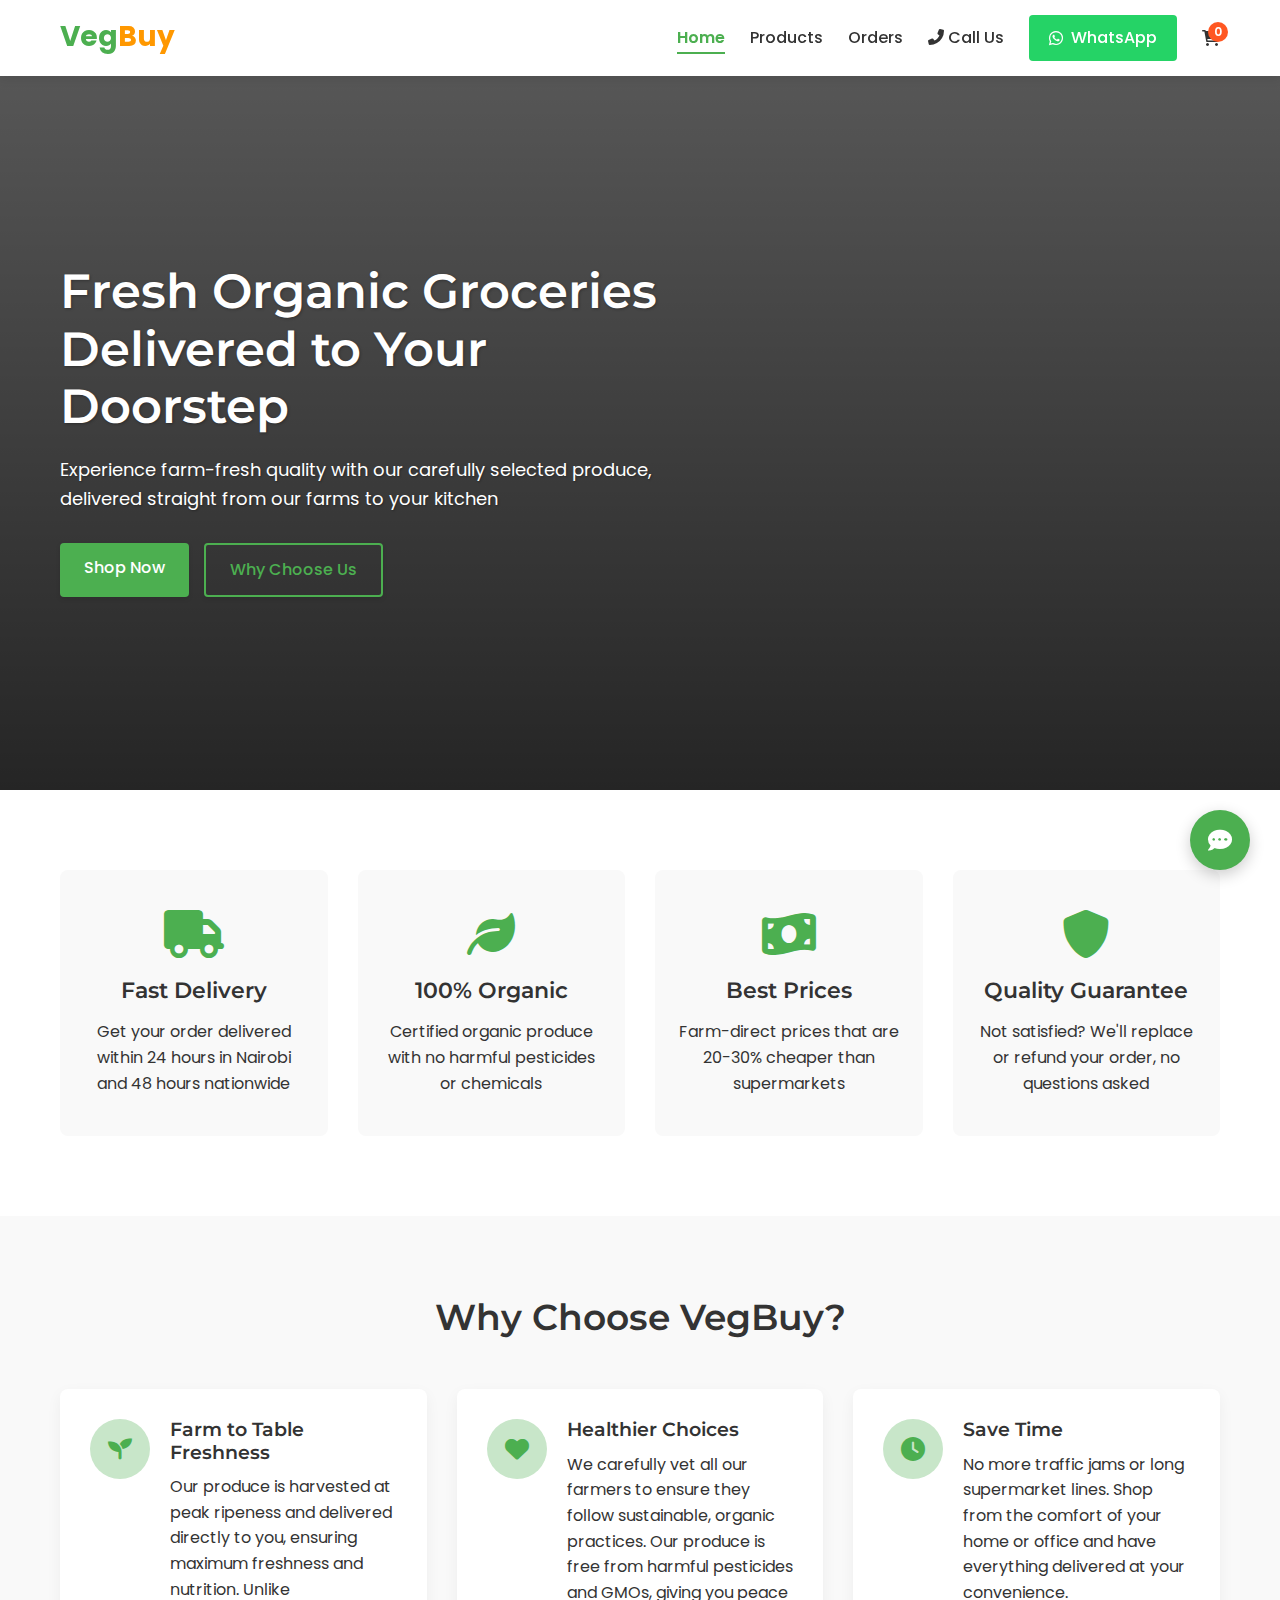
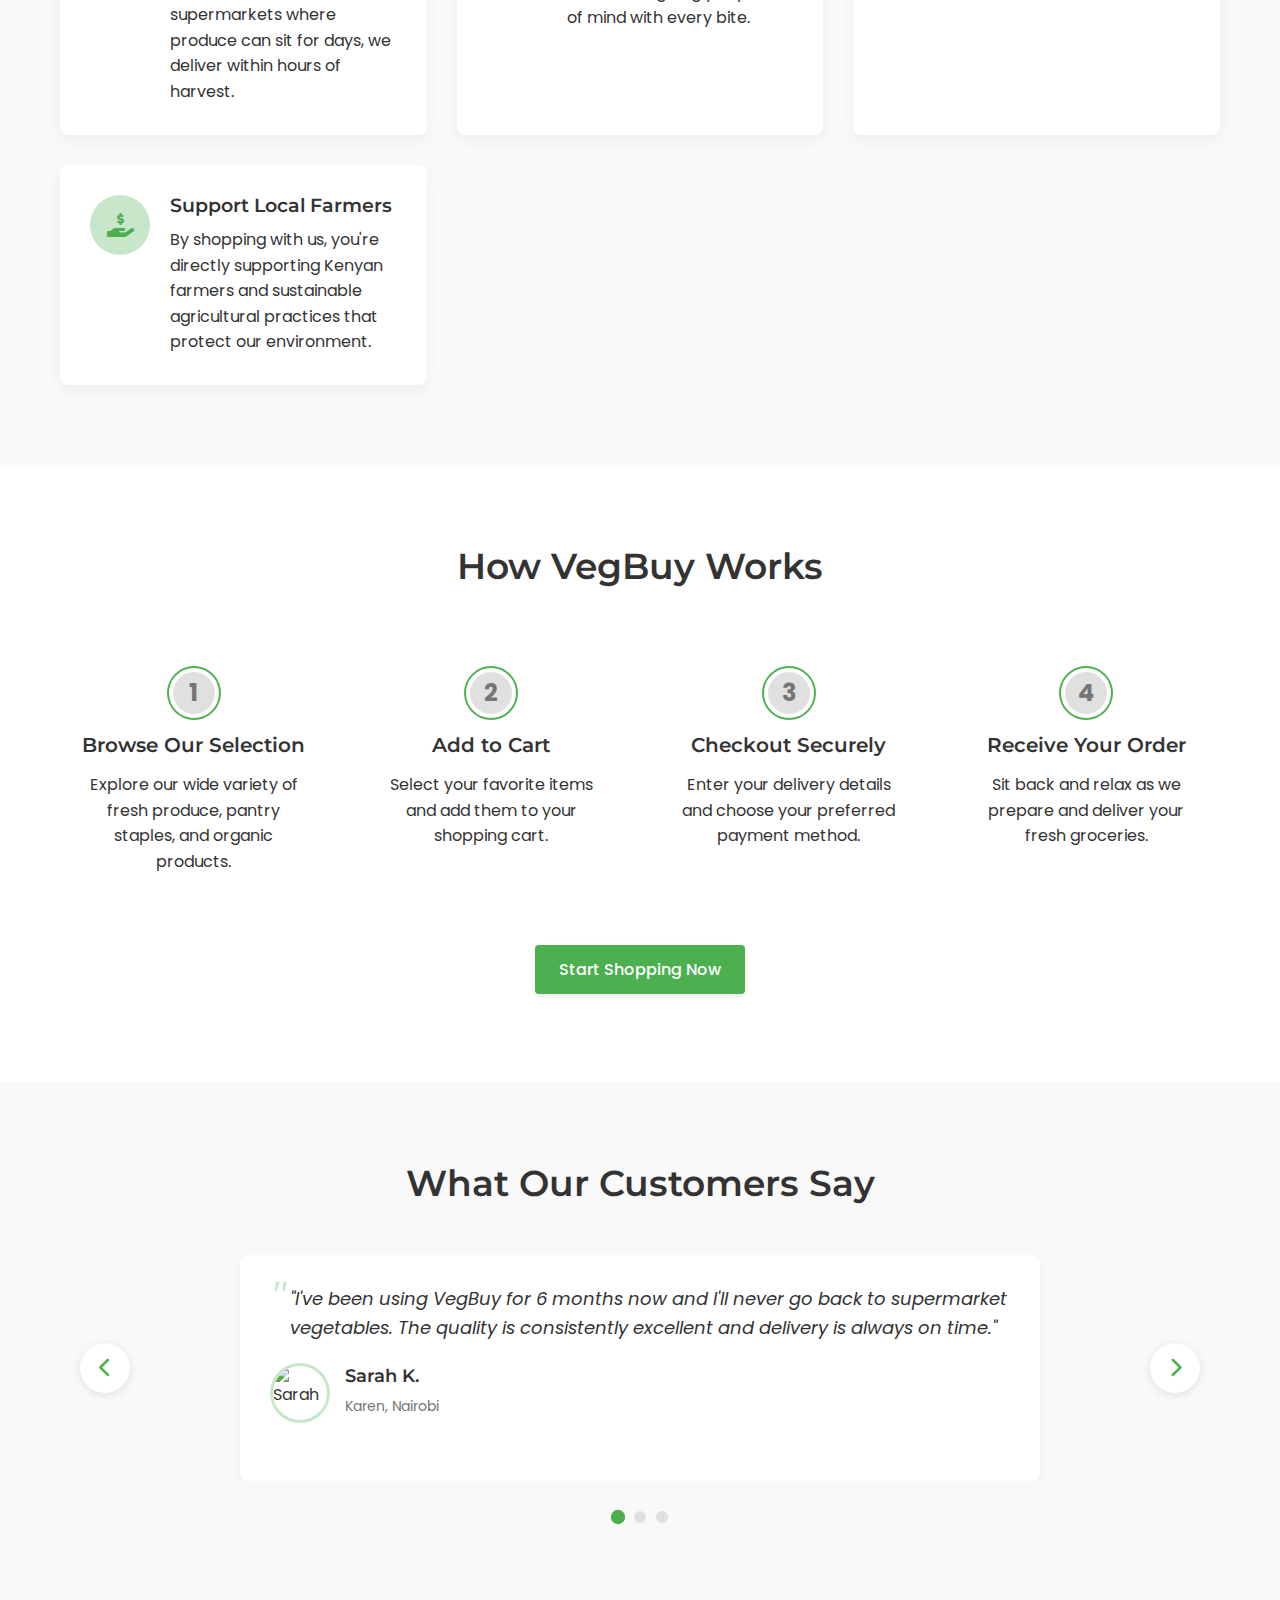
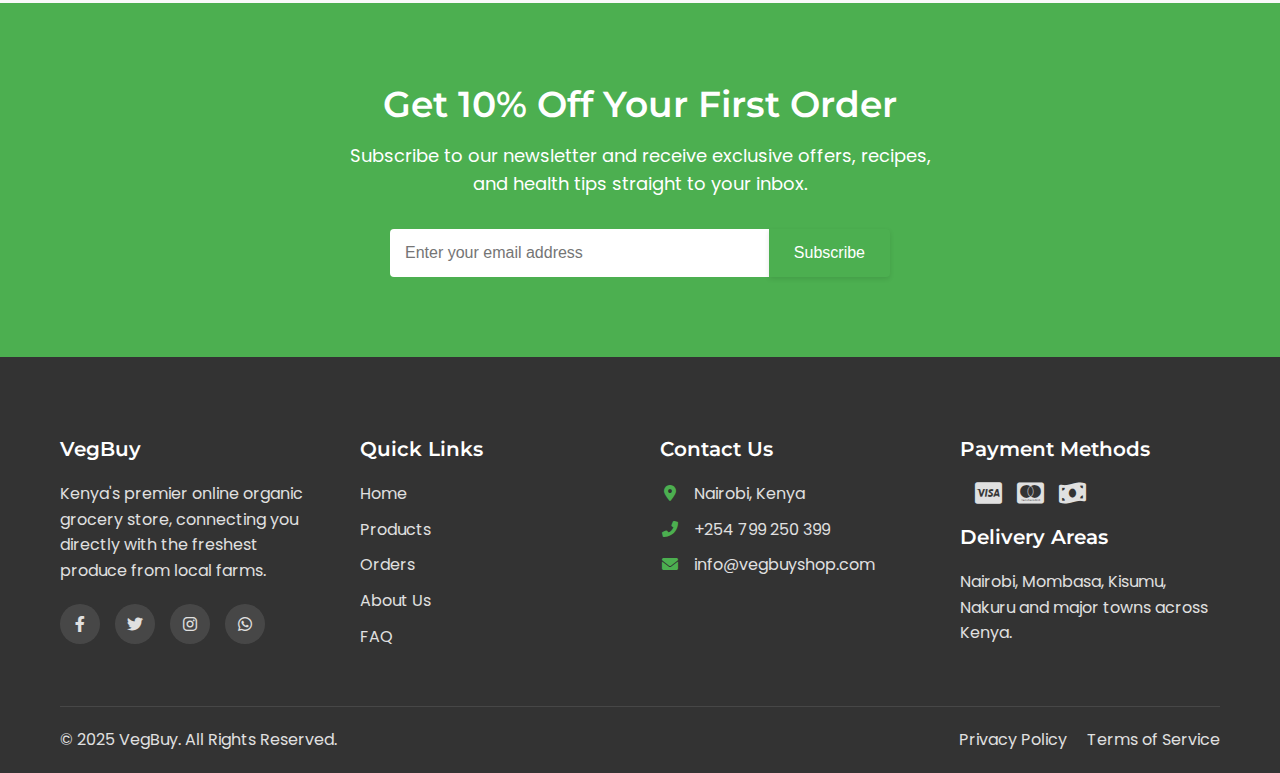
==== commit 6d807ea3: "last commit" ====
--- a/index.html
+++ b/index.html
@@ -3,469 +3,319 @@
 <head>
     <meta charset="UTF-8">
     <meta name="viewport" content="width=device-width, initial-scale=1.0">
-    <title>VegBuy - Fresh Groceries Delivered | Kenya's #1 Online Grocery Store</title>
-    <link rel="stylesheet" href="style.css">
-    <!-- SEO Meta Tags -->
-    <meta name="description" content="VegBuy - Kenya's premier online grocery store. Fresh fruits, vegetables, and pantry essentials delivered to your doorstep. Order now for same-day delivery in Nairobi, Mombasa & Kisumu!">
-    <meta name="keywords" content="online grocery Kenya, fresh produce delivery, fruits vegetables Nairobi, grocery delivery service, best prices Kenya, farm fresh groceries, same day delivery Nairobi">
-    <meta name="author" content="VegBuy Kenya">
-    <meta name="robots" content="index, follow">
-    <link rel="canonical" href="https://vegbuy.co.ke/" />
-
-    <!-- Open Graph / Facebook -->
+    <meta name="description" content="VegBuy - Kenya's freshest online grocery delivery service. Organic vegetables, fruits, and pantry staples delivered to your doorstep.">
+    <meta name="keywords" content="online grocery Kenya, fresh vegetables Nairobi, organic food delivery, Kenya grocery delivery, healthy food Kenya">
+    <meta name="author" content="VegBuy">
+    <meta property="og:title" content="VegBuy - Fresh Groceries Delivered to Your Doorstep">
+    <meta property="og:description" content="Kenya's freshest online grocery delivery service. Order organic vegetables, fruits, and pantry staples.">
     <meta property="og:type" content="website">
-    <meta property="og:url" content="https://vegbuy.co.ke/">
-    <meta property="og:title" content="VegBuy - Fresh Groceries Delivered to Your Doorstep | Kenya">
-    <meta property="og:description" content="Kenya's premier online grocery store. Fresh fruits, vegetables, and pantry essentials delivered to your doorstep. Order now for same-day delivery!">
-    <meta property="og:image" content="https://vegbuy.co.ke/images/social-preview.jpg">
-    <meta property="og:image:width" content="1200">
-    <meta property="og:image:height" content="630">
-
-    <!-- Twitter -->
-    <meta property="twitter:card" content="summary_large_image">
-    <meta property="twitter:url" content="https://vegbuy.co.ke/">
-    <meta property="twitter:title" content="VegBuy - Fresh Groceries Delivered to Your Doorstep | Kenya">
-    <meta property="twitter:description" content="Kenya's premier online grocery store. Fresh fruits, vegetables, and pantry essentials delivered to your doorstep. Order now for same-day delivery!">
-    <meta property="twitter:image" content="https://vegbuy.co.ke/images/social-preview.jpg">
-
-    <!-- Favicon -->
-    <link rel="apple-touch-icon" sizes="180x180" href="/apple-touch-icon.png">
-    <link rel="icon" type="image/png" sizes="32x32" href="/favicon-32x32.png">
-    <link rel="icon" type="image/png" sizes="16x16" href="/favicon-16x16.png">
-    <link rel="manifest" href="/site.webmanifest">
-    <link rel="stylesheet" href="https://cdnjs.cloudflare.com/ajax/libs/font-awesome/6.4.0/css/all.min.css">
-    <link rel="preconnect" href="https://fonts.googleapis.com">
-    <link rel="preconnect" href="https://fonts.gstatic.com" crossorigin>
-    <link href="https://fonts.googleapis.com/css2?family=Poppins:wght@300;400;500;600;700&family=Roboto:wght@400;500;700&display=swap" rel="stylesheet">
-    <!-- Structured Data -->
-    <script type="application/ld+json">
-    {
-      "@context": "https://schema.org",
-      "@type": "GroceryStore",
-      "name": "VegBuy",
-      "description": "Kenya's premier online grocery store delivering fresh fruits, vegetables, and pantry essentials to your doorstep.",
-      "url": "https://vegbuy.co.ke",
-      "logo": "https://vegbuy.co.ke/images/logo.png",
-      "telephone": "+254700123456",
-      "address": {
-        "@type": "PostalAddress",
-        "streetAddress": "123 Grocery Lane",
-        "addressLocality": "Nairobi",
-        "addressRegion": "Nairobi",
-        "postalCode": "00100",
-        "addressCountry": "Kenya"
-      },
-      "openingHours": "Mo,Tu,We,Th,Fr,Sa,Su 07:00-20:00",
-      "priceRange": "$$",
-      "hasOfferCatalog": {
-        "@type": "OfferCatalog",
-        "name": "Grocery Products",
-        "itemListElement": [
-          {
-            "@type": "OfferCatalog",
-            "name": "Fruits",
-            "itemListElement": [
-              {
-                "@type": "Offer",
-                "itemOffered": {
-                  "@type": "Product",
-                  "name": "Apples"
-                }
-              }
-            ]
-          }
-        ]
-      }
-    }
-    </script>
+    <meta property="og:url" content="https://www.vegbuyshop.com">
+    <title>VegBuy - Fresh Groceries Delivered to Your Doorstep</title>
+    <link rel="stylesheet" href="https://cdnjs.cloudflare.com/ajax/libs/font-awesome/6.0.0-beta3/css/all.min.css">
+    <link href="https://fonts.googleapis.com/css2?family=Poppins:wght@300;400;500;600;700&family=Montserrat:wght@400;500;600;700&display=swap" rel="stylesheet">
+    <link rel="stylesheet" href="css/style.css">
+    <link rel="icon" href="images/favicon.ico" type="image/x-icon">
 </head>
 <body>
-    <header class="main-header">
-        <div class="header-container">
-            <a href="index.html" class="logo">
-                <img src="https://via.placeholder.com/50x50" alt="VegBuy Logo" class="logo-img">
-                <span class="logo-text">VegBuy</span>
-            </a>
-            
-            <button class="mobile-menu-toggle" aria-label="Toggle navigation">
-                <span class="hamburger-line"></span>
-                <span class="hamburger-line"></span>
-                <span class="hamburger-line"></span>
-            </button>
-            
-            <nav class="primary-nav">
-                <ul class="nav-list">
-                    <li class="nav-item"><a href="index.html" class="nav-link active">Home</a></li>
-                    <li class="nav-item"><a href="products.html" class="nav-link">Products</a></li>
-                    <li class="nav-item"><a href="order.html" class="nav-link">Order Now</a></li>
-                    <li class="nav-item"><a href="#testimonials" class="nav-link">Reviews</a></li>
-                    <li class="nav-item"><a href="#about" class="nav-link">About Us</a></li>
+    <!-- Header Section -->
+    <header class="header">
+        <div class="container">
+            <div class="logo">
+                <a href="index.html">
+                    <span class="veg">Veg</span><span class="buy">Buy</span>
+                </a>
+            </div>
+            <nav class="navbar">
+                <ul>
+                    <li><a href="index.html" class="active">Home</a></li>
+                    <li><a href="products.html">Products</a></li>
+                    <li><a href="orders.html">Orders</a></li>
+                    <li><a href="tel:+254799250399"><i class="fas fa-phone-alt"></i> Call Us</a></li>
+                    <li><a href="https://wa.me/254799250399" class="whatsapp-btn"><i class="fab fa-whatsapp"></i> WhatsApp</a></li>
+                    <li><a href="orders.html" class="cart-icon"><i class="fas fa-shopping-cart"></i> <span id="cart-count">0</span></a></li>
                 </ul>
             </nav>
+            <div class="mobile-menu-btn">
+                <i class="fas fa-bars"></i>
+            </div>
+        </div>
+    </header>
+
+    <!-- Hero Section -->
+    <section class="hero" style="background-image: linear-gradient(rgba(0, 0, 0, 0.5), rgba(0, 0, 0, 0.5)), url('https://images.unsplash.com/photo-1542838132-92c53300491e?ixlib=rb-1.2.1&auto=format&fit=crop&w=1350&q=80');">
+        <div class="container">
+            <div class="hero-content">
+                <h1>Fresh Organic Groceries Delivered to Your Doorstep</h1>
+                <p>Experience farm-fresh quality with our carefully selected produce, delivered straight from our farms to your kitchen</p>
+                <div class="hero-btns">
+                    <a href="products.html" class="btn btn-primary">Shop Now</a>
+                    <a href="#why-choose-us" class="btn btn-secondary">Why Choose Us</a>
+                </div>
+            </div>
+        </div>
+    </section>
+
+    <!-- Features Section -->
+    <section class="features">
+        <div class="container">
+            <div class="feature-box">
+                <i class="fas fa-truck"></i>
+                <h3>Fast Delivery</h3>
+                <p>Get your order delivered within 24 hours in Nairobi and 48 hours nationwide</p>
+            </div>
+            <div class="feature-box">
+                <i class="fas fa-leaf"></i>
+                <h3>100% Organic</h3>
+                <p>Certified organic produce with no harmful pesticides or chemicals</p>
+            </div>
+            <div class="feature-box">
+                <i class="fas fa-money-bill-wave"></i>
+                <h3>Best Prices</h3>
+                <p>Farm-direct prices that are 20-30% cheaper than supermarkets</p>
+            </div>
+            <div class="feature-box">
+                <i class="fas fa-shield-alt"></i>
+                <h3>Quality Guarantee</h3>
+                <p>Not satisfied? We'll replace or refund your order, no questions asked</p>
+            </div>
+        </div>
+    </section>
+
+    <!-- Why Choose Us Section -->
+    <section id="why-choose-us" class="why-choose-us">
+        <div class="container">
+            <h2>Why Choose VegBuy?</h2>
+            <div class="reasons">
+                <div class="reason">
+                    <div class="reason-icon">
+                        <i class="fas fa-seedling"></i>
+                    </div>
+                    <div class="reason-content">
+                        <h3>Farm to Table Freshness</h3>
+                        <p>Our produce is harvested at peak ripeness and delivered directly to you, ensuring maximum freshness and nutrition. Unlike supermarkets where produce can sit for days, we deliver within hours of harvest.</p>
+                    </div>
+                </div>
+                <div class="reason">
+                    <div class="reason-icon">
+                        <i class="fas fa-heart"></i>
+                    </div>
+                    <div class="reason-content">
+                        <h3>Healthier Choices</h3>
+                        <p>We carefully vet all our farmers to ensure they follow sustainable, organic practices. Our produce is free from harmful pesticides and GMOs, giving you peace of mind with every bite.</p>
+                    </div>
+                </div>
+                <div class="reason">
+                    <div class="reason-icon">
+                        <i class="fas fa-clock"></i>
+                    </div>
+                    <div class="reason-content">
+                        <h3>Save Time</h3>
+                        <p>No more traffic jams or long supermarket lines. Shop from the comfort of your home or office and have everything delivered at your convenience.</p>
+                    </div>
+                </div>
+                <div class="reason">
+                    <div class="reason-icon">
+                        <i class="fas fa-hand-holding-usd"></i>
+                    </div>
+                    <div class="reason-content">
+                        <h3>Support Local Farmers</h3>
+                        <p>By shopping with us, you're directly supporting Kenyan farmers and sustainable agricultural practices that protect our environment.</p>
+                    </div>
+                </div>
+            </div>
+        </div>
+    </section>
+
+    <!-- How It Works Section -->
+    <section class="how-it-works">
+        <div class="container">
+            <h2>How VegBuy Works</h2>
+            <div class="steps">
+                <div class="step">
+                    <div class="step-number">1</div>
+                    <h3>Browse Our Selection</h3>
+                    <p>Explore our wide variety of fresh produce, pantry staples, and organic products.</p>
+                </div>
+                <div class="step">
+                    <div class="step-number">2</div>
+                    <h3>Add to Cart</h3>
+                    <p>Select your favorite items and add them to your shopping cart.</p>
+                </div>
+                <div class="step">
+                    <div class="step-number">3</div>
+                    <h3>Checkout Securely</h3>
+                    <p>Enter your delivery details and choose your preferred payment method.</p>
+                </div>
+                <div class="step">
+                    <div class="step-number">4</div>
+                    <h3>Receive Your Order</h3>
+                    <p>Sit back and relax as we prepare and deliver your fresh groceries.</p>
+                </div>
+            </div>
+            <div class="cta">
+                <a href="products.html" class="btn btn-primary">Start Shopping Now</a>
+            </div>
+        </div>
+    </section>
+
+    <!-- Testimonials Section -->
+   <!-- Testimonials Section -->
+<section class="testimonials">
+    <div class="container">
+        <h2>What Our Customers Say</h2>
+        
+        <div class="testimonial-slider-wrapper">
+            <div class="testimonial-slider">
+                <!-- Testimonial items will be duplicated by JavaScript -->
+                <div class="testimonial">
+                    <div class="testimonial-content">
+                        <p>"I've been using VegBuy for 6 months now and I'll never go back to supermarket vegetables. The quality is consistently excellent and delivery is always on time."</p>
+                        <div class="testimonial-author">
+                            <img src="https://randomuser.me/api/portraits/women/32.jpg" alt="Sarah K.">
+                            <div>
+                                <h4>Sarah K.</h4>
+                                <span>Karen, Nairobi</span>
+                            </div>
+                        </div>
+                    </div>
+                </div>
+                <div class="testimonial">
+                    <div class="testimonial-content">
+                        <p>"The convenience of having fresh organic vegetables delivered to my office has been a game-changer for my family's health. VegBuy makes eating well so easy!"</p>
+                        <div class="testimonial-author">
+                            <img src="https://randomuser.me/api/portraits/men/45.jpg" alt="James M.">
+                            <div>
+                                <h4>James M.</h4>
+                                <span>Westlands, Nairobi</span>
+                            </div>
+                        </div>
+                    </div>
+                </div>
+                <div class="testimonial">
+                    <div class="testimonial-content">
+                        <p>"As a busy working mom, VegBuy saves me at least 5 hours a week. The prices are better than supermarkets and the quality is outstanding. Highly recommend!"</p>
+                        <div class="testimonial-author">
+                            <img src="https://randomuser.me/api/portraits/women/68.jpg" alt="Amina W.">
+                            <div>
+                                <h4>Amina W.</h4>
+                                <span>Mombasa</span>
+                            </div>
+                        </div>
+                    </div>
+                </div>
+            </div>
             
-            <div class="header-actions">
-                <div class="search-container">
-                    <input type="text" placeholder="Search products..." id="header-search">
-                    <button id="header-search-btn"><i class="fas fa-search"></i></button>
-                </div>
-                <div class="header-cta">
-                    <a href="tel:+254700123456" class="cta-button phone-button">
-                        <i class="fas fa-phone"></i> Call Now
-                    </a>
-                    <a href="order.html" class="cta-button order-button">
-                        <i class="fas fa-shopping-cart"></i> Order
-                    </a>
-                </div>
-            </div>
-        </div>
-    </header>
-
-    <section class="main-banner">
-        <div class="banner-content">
-            <h1>Fresh Groceries Delivered to Your Doorstep in Kenya! <span class="banner-emoji">🥬🍎🥕</span></h1>
-            <p class="banner-text">Welcome to <strong>VegBuy</strong>, Kenya's trusted source for farm-fresh fruits, vegetables, and pantry essentials. Enjoy quality produce at unbeatable prices with convenient home delivery across Nairobi, Mombasa, and Kisumu!</p>
-            <div class="banner-buttons">
-                <a href="products.html" class="primary-btn">Shop Now <i class="fas fa-arrow-right"></i></a>
-                <a href="order.html" class="secondary-btn">Order in 2 Minutes <i class="fas fa-bolt"></i></a>
-            </div>
-            <div class="trust-badges">
-                <div class="badge"><i class="fas fa-check-circle"></i> 100% Fresh Guarantee</div>
-                <div class="badge"><i class="fas fa-truck"></i> Same-Day Delivery</div>
-                <div class="badge"><i class="fas fa-shield-alt"></i> Secure Payments</div>
-            </div>
-        </div>
-        <div class="banner-image">
-            <img src="https://images.unsplash.com/photo-1542838132-92c53300491e?ixlib=rb-4.0.3&ixid=M3wxMjA3fDB8MHxwaG90by1wYWdlfHx8fGVufDB8fHx8fA%3D%3D&auto=format&fit=crop&w=800&q=80" alt="Fresh Groceries">
-        </div>
-    </section>
-    
-    <section class="store-description" id="about">
-        <div class="content-container">
-            <div class="description-content">
-                <h2>Why Choose VegBuy?</h2>
-                <p class="description-text">We partner directly with Kenyan farmers to bring you the freshest produce at fair prices. Our team carefully selects every item, and our delivery network covers major cities with same-day service available. Supporting local agriculture while providing you convenience!</p>
-                <div class="stats-container">
-                    <div class="stat-item">
-                        <span class="stat-number">10,000+</span>
-                        <span class="stat-label">Happy Customers</span>
-                    </div>
-                    <div class="stat-item">
-                        <span class="stat-number">200+</span>
-                        <span class="stat-label">Local Farmers</span>
-                    </div>
-                    <div class="stat-item">
-                        <span class="stat-number">98%</span>
-                        <span class="stat-label">Satisfaction Rate</span>
-                    </div>
-                    <div class="stat-item">
-                        <span class="stat-number">2hrs</span>
-                        <span class="stat-label">Avg. Delivery Time</span>
-                    </div>
-                </div>
-            </div>
-            <div class="description-image">
-                <img src="https://images.unsplash.com/photo-1606787366850-de6330128bfc?ixlib=rb-4.0.3&ixid=M3wxMjA3fDB8MHxwaG90by1wYWdlfHx8fGVufDB8fHx8fA%3D%3D&auto=format&fit=crop&w=800&q=80" alt="Fresh Vegetables">
-            </div>
-        </div>
-    </section>
-    
-    <section class="product-highlights">
-        <div class="content-container">
-            <h2 class="section-title">How VegBuy Works</h2>
-            <p class="section-subtitle">Get fresh groceries in 3 simple steps</p>
-            <div class="benefits-container">
-                <div class="benefit-box">
-                    <div class="benefit-icon"><i class="fas fa-mobile-alt"></i></div>
-                    <h3>1. Browse & Select</h3>
-                    <p>Explore our wide range of fresh fruits, vegetables, and pantry staples with real-time availability and prices.</p>
-                </div>
-                <div class="benefit-box">
-                    <div class="benefit-icon"><i class="fas fa-shopping-cart"></i></div>
-                    <h3>2. Place Your Order</h3>
-                    <p>Use our simple order form or WhatsApp to tell us what you need and when you'd like it delivered.</p>
-                </div>
-                <div class="benefit-box">
-                    <div class="benefit-icon"><i class="fas fa-truck"></i></div>
-                    <h3>3. Receive Delivery</h3>
-                    <p>Get your fresh groceries delivered to your doorstep at your preferred time by our friendly team.</p>
-                </div>
-            </div>
-            <div class="cta-center">
-                <a href="products.html" class="primary-btn large">Start Shopping Now <i class="fas fa-arrow-right"></i></a>
-            </div>
-        </div>
-    </section>
-
-    <section class="featured-products">
-        <div class="content-container">
-            <h2 class="section-title">Popular This Week</h2>
-            <p class="section-subtitle">Customers are loving these fresh picks</p>
-            <div class="product-grid">
-                <article class="product-card">
-                    <div class="product-badge">Best Seller</div>
-                    <div class="product-img" style="background-image: url('https://images.unsplash.com/photo-1568702846914-96b305d2aaeb?ixlib=rb-4.0.3&ixid=M3wxMjA3fDB8MHxwaG90by1wYWdlfHx8fGVufDB8fHx8fA%3D%3D&auto=format&fit=crop&w=500&q=80')"></div>
-                    <h3>Apples (Red Delicious)</h3>
-                    <p class="product-price">Ksh 50 <span class="price-unit">/pc</span></p>
-                    <div class="product-actions">
-                        <button class="add-to-cart">Add to Cart</button>
-                    </div>
-                </article>
-                
-                <article class="product-card">
-                    <div class="product-badge">Local Favorite</div>
-                    <div class="product-img" style="background-image: url('https://images.unsplash.com/photo-1576045057995-568f588f82fb?ixlib=rb-4.0.3&ixid=M3wxMjA3fDB8MHxwaG90by1wYWdlfHx8fGVufDB8fHx8fA%3D%3D&auto=format&fit=crop&w=500&q=80')"></div>
-                    <h3>Sukuma Wiki (Bunch)</h3>
-                    <p class="product-price">Ksh 30 <span class="price-unit">/bunch</span></p>
-                    <div class="product-actions">
-                        <button class="add-to-cart">Add to Cart</button>
-                    </div>
-                </article>
-                
-                <article class="product-card">
-                    <div class="product-badge">Organic</div>
-                    <div class="product-img" style="background-image: url('https://images.unsplash.com/photo-1580201092675-a0a6a6cafbb1?ixlib=rb-4.0.3&ixid=M3wxMjA3fDB8MHxwaG90by1wYWdlfHx8fGVufDB8fHx8fA%3D%3D&auto=format&fit=crop&w=500&q=80')"></div>
-                    <h3>Onions (Red)</h3>
-                    <p class="product-price">Ksh 20 <span class="price-unit">/pc</span></p>
-                    <div class="product-actions">
-                        <button class="add-to-cart">Add to Cart</button>
-                    </div>
-                </article>
-                
-                <article class="product-card">
-                    <div class="product-badge">New Arrival</div>
-                    <div class="product-img" style="background-image: url('https://images.unsplash.com/photo-1587486913049-53fc88980cfc?ixlib=rb-4.0.3&ixid=M3wxMjA3fDB8MHxwaG90by1wYWdlfHx8fGVufDB8fHx8fA%3D%3D&auto=format&fit=crop&w=500&q=80')"></div>
-                    <h3>Eggs (Tray)</h3>
-                    <p class="product-price">Ksh 350 <span class="price-unit">/tray</span></p>
-                    <div class="product-actions">
-                        <button class="add-to-cart">Add to Cart</button>
-                    </div>
-                </article>
-            </div>
-            <div class="cta-center">
-                <a href="products.html" class="secondary-btn large">View All Products <i class="fas fa-arrow-right"></i></a>
-            </div>
-        </div>
-    </section>
-
-    <section class="testimonials" id="testimonials">
-        <div class="content-container">
-            <h2 class="section-title">What Our Customers Say</h2>
-            <p class="section-subtitle">Trusted by thousands of happy Kenyan families</p>
-            <div class="testimonial-carousel">
-                <button class="carousel-btn carousel-prev" aria-label="Previous testimonial">
+            <!-- Navigation Arrows -->
+            <div class="testimonial-nav">
+                <button class="testimonial-prev">
                     <i class="fas fa-chevron-left"></i>
                 </button>
-                <div class="testimonial-track">
-                    <div class="testimonial-card active">
-                        <div class="testimonial-rating">
-                            <i class="fas fa-star"></i>
-                            <i class="fas fa-star"></i>
-                            <i class="fas fa-star"></i>
-                            <i class="fas fa-star"></i>
-                            <i class="fas fa-star"></i>
-                        </div>
-                        <div class="testimonial-text">
-                            "The quality of vegetables is consistently excellent, and delivery is always on time. Saved me so many market trips! VegBuy has become my weekly grocery solution."
-                        </div>
-                        <div class="testimonial-author">
-                            <img src="https://randomuser.me/api/portraits/women/44.jpg" alt="Sarah K." class="author-img">
-                            <div class="author-info">
-                                <span class="author-name">Sarah K.</span>
-                                <span class="author-location">Nairobi</span>
-                            </div>
-                        </div>
-                    </div>
-                    <div class="testimonial-card">
-                        <div class="testimonial-rating">
-                            <i class="fas fa-star"></i>
-                            <i class="fas fa-star"></i>
-                            <i class="fas fa-star"></i>
-                            <i class="fas fa-star"></i>
-                            <i class="fas fa-star"></i>
-                        </div>
-                        <div class="testimonial-text">
-                            "I love that I can get farm-fresh produce at market prices without leaving my home. The avocados are always perfectly ripe. Highly recommended service!"
-                        </div>
-                        <div class="testimonial-author">
-                            <img src="https://randomuser.me/api/portraits/men/32.jpg" alt="James M." class="author-img">
-                            <div class="author-info">
-                                <span class="author-name">James M.</span>
-                                <span class="author-location">Mombasa</span>
-                            </div>
-                        </div>
-                    </div>
-                    <div class="testimonial-card">
-                        <div class="testimonial-rating">
-                            <i class="fas fa-star"></i>
-                            <i class="fas fa-star"></i>
-                            <i class="fas fa-star"></i>
-                            <i class="fas fa-star"></i>
-                            <i class="fas fa-star-half-alt"></i>
-                        </div>
-                        <div class="testimonial-text">
-                            "The customer service is outstanding. They helped me adjust my order when I realized I forgot something. Delivery was faster than expected!"
-                        </div>
-                        <div class="testimonial-author">
-                            <img src="https://randomuser.me/api/portraits/women/63.jpg" alt="Amina W." class="author-img">
-                            <div class="author-info">
-                                <span class="author-name">Amina W.</span>
-                                <span class="author-location">Kisumu</span>
-                            </div>
-                        </div>
-                    </div>
-                    <div class="testimonial-card">
-                        <div class="testimonial-rating">
-                            <i class="fas fa-star"></i>
-                            <i class="fas fa-star"></i>
-                            <i class="fas fa-star"></i>
-                            <i class="fas fa-star"></i>
-                            <i class="fas fa-star"></i>
-                        </div>
-                        <div class="testimonial-text">
-                            "Best prices for organic produce in town. I've been a loyal customer for over a year now! The weekly specials help me save on my grocery budget."
-                        </div>
-                        <div class="testimonial-author">
-                            <img src="https://randomuser.me/api/portraits/men/54.jpg" alt="David O." class="author-img">
-                            <div class="author-info">
-                                <span class="author-name">David O.</span>
-                                <span class="author-location">Nakuru</span>
-                            </div>
-                        </div>
-                    </div>
-                </div>
-                <button class="carousel-btn carousel-next" aria-label="Next testimonial">
+                <button class="testimonial-next">
                     <i class="fas fa-chevron-right"></i>
                 </button>
             </div>
-            <div class="carousel-dots">
-                <button class="carousel-dot active" aria-label="Go to testimonial 1"></button>
-                <button class="carousel-dot" aria-label="Go to testimonial 2"></button>
-                <button class="carousel-dot" aria-label="Go to testimonial 3"></button>
-                <button class="carousel-dot" aria-label="Go to testimonial 4"></button>
-            </div>
-        </div>
-    </section>
-
+        </div>
+        
+        <!-- Dots Navigation -->
+        <div class="testimonial-dots">
+            <div class="testimonial-dot active"></div>
+            <div class="testimonial-dot"></div>
+            <div class="testimonial-dot"></div>
+        </div>
+    </div>
+</section>
+    <!-- Newsletter Section -->
     <section class="newsletter">
-        <div class="content-container">
+        <div class="container">
             <div class="newsletter-content">
-                <h2>Get Weekly Specials!</h2>
-                <p>Subscribe to our newsletter and receive exclusive offers, seasonal discounts, and fresh recipe ideas straight to your inbox.</p>
-                <form class="newsletter-form">
-                    <input type="email" placeholder="Your email address" required>
-                    <button type="submit" class="primary-btn">Subscribe <i class="fas fa-paper-plane"></i></button>
+                <h2>Get 10% Off Your First Order</h2>
+                <p>Subscribe to our newsletter and receive exclusive offers, recipes, and health tips straight to your inbox.</p>
+                <form id="newsletter-form" class="newsletter-form">
+                    <input type="email" placeholder="Enter your email address" required>
+                    <button type="submit" class="btn btn-primary">Subscribe</button>
                 </form>
-                <p class="small-text">We respect your privacy. Unsubscribe at any time.</p>
-            </div>
-            <div class="newsletter-image">
-                <img src="https://images.unsplash.com/photo-1542838132-92c53300491e?ixlib=rb-4.0.3&ixid=M3wxMjA3fDB8MHxwaG90by1wYWdlfHx8fGVufDB8fHx8fA%3D%3D&auto=format&fit=crop&w=800&q=80" alt="Fresh Vegetables">
-            </div>
-        </div>
-    </section>
-
-    <!-- Chatbot Container -->
-    <div class="chatbot-container">
-        <button class="chatbot-toggle">
-            <i class="fas fa-comment-dots"></i>
-            <span class="chatbot-pulse"></span>
-        </button>
-        <div class="chatbot-window">
-            <div class="chatbot-header">
-                <div class="chatbot-avatar">
-                    <i class="fas fa-robot"></i>
-                </div>
-                <div class="chatbot-info">
-                    <h3>VegBuy Assistant</h3>
-                    <p>Online now</p>
-                </div>
-                <button class="chatbot-close">&times;</button>
-            </div>
-            <div class="chatbot-messages">
-                <div class="chat-message bot-message">
-                    <div class="message-content">
-                        <p>Hello! I'm your VegBuy assistant. How can I help you today? 😊</p>
-                        <p class="message-time">Just now</p>
-                    </div>
-                </div>
-                <div class="chat-message bot-message">
-                    <div class="message-content">
-                        <p>You can ask me about:<br>
-                        - Product availability<br>
-                        - Delivery options<br>
-                        - Payment methods<br>
-                        - Store hours</p>
-                        <p class="message-time">Just now</p>
-                    </div>
-                </div>
-            </div>
-            <div class="chatbot-input">
-                <input type="text" placeholder="Type your message..." id="chatbot-input">
-                <button id="chatbot-send"><i class="fas fa-paper-plane"></i></button>
-            </div>
-            <div class="chatbot-quick-replies">
-                <button class="quick-reply">Delivery options</button>
-                <button class="quick-reply">Current offers</button>
-                <button class="quick-reply">Payment methods</button>
-            </div>
-        </div>
-    </div>
-
-    <footer class="main-footer">
-        <div class="content-container">
+            </div>
+        </div>
+    </section>
+
+    <!-- Footer Section -->
+    <footer class="footer">
+        <div class="container">
             <div class="footer-grid">
-                <div class="footer-about">
+                <div class="footer-col">
                     <h3>VegBuy</h3>
-                    <p>Your trusted online grocery store bringing farm-fresh produce directly to your doorstep since 2020.</p>
+                    <p>Kenya's premier online organic grocery store, connecting you directly with the freshest produce from local farms.</p>
                     <div class="social-links">
                         <a href="#"><i class="fab fa-facebook-f"></i></a>
                         <a href="#"><i class="fab fa-twitter"></i></a>
                         <a href="#"><i class="fab fa-instagram"></i></a>
-                        <a href="#"><i class="fab fa-whatsapp"></i></a>
-                    </div>
-                </div>
-                <div class="footer-links">
+                        <a href="https://wa.me/254799250399"><i class="fab fa-whatsapp"></i></a>
+                    </div>
+                </div>
+                <div class="footer-col">
                     <h3>Quick Links</h3>
                     <ul>
                         <li><a href="index.html">Home</a></li>
                         <li><a href="products.html">Products</a></li>
-                        <li><a href="order.html">Order Now</a></li>
-                        <li><a href="#testimonials">Customer Reviews</a></li>
-                        <li><a href="#about">About Us</a></li>
-                        <li><a href="#">Delivery Areas</a></li>
+                        <li><a href="orders.html">Orders</a></li>
+                        <li><a href="#">About Us</a></li>
+                        <li><a href="#">FAQ</a></li>
                     </ul>
                 </div>
-                <div class="footer-links">
-                    <h3>Information</h3>
-                    <ul>
-                        <li><a href="#">Privacy Policy</a></li>
-                        <li><a href="#">Terms & Conditions</a></li>
-                        <li><a href="#">FAQs</a></li>
-                        <li><a href="#">Returns Policy</a></li>
-                        <li><a href="#">Farmers Partnership</a></li>
-                    </ul>
-                </div>
-                <div class="footer-contact">
+                <div class="footer-col">
                     <h3>Contact Us</h3>
                     <ul>
-                        <li><i class="fas fa-phone"></i> +254 700 123 456</li>
-                        <li><i class="fas fa-envelope"></i> orders@vegbuy.co.ke</li>
                         <li><i class="fas fa-map-marker-alt"></i> Nairobi, Kenya</li>
-                        <li><i class="fas fa-clock"></i> Mon-Sun: 7:00 AM - 8:00 PM</li>
+                        <li><i class="fas fa-phone-alt"></i> +254 799 250 399</li>
+                        <li><i class="fas fa-envelope"></i> info@vegbuyshop.com</li>
                     </ul>
                 </div>
+                <div class="footer-col">
+                    <h3>Payment Methods</h3>
+                    <div class="payment-methods">
+                        <i class="fab fa-cc-mpesa"></i>
+                        <i class="fab fa-cc-visa"></i>
+                        <i class="fab fa-cc-mastercard"></i>
+                        <i class="fas fa-money-bill-wave"></i>
+                    </div>
+                    <h3>Delivery Areas</h3>
+                    <p>Nairobi, Mombasa, Kisumu, Nakuru and major towns across Kenya.</p>
+                </div>
             </div>
             <div class="footer-bottom">
-                <p>&copy; 2023 VegBuy. All rights reserved.</p>
-                <div class="payment-methods">
-                    <i class="fab fa-cc-mpesa"></i>
-                    <i class="fab fa-cc-visa"></i>
-                    <i class="fab fa-cc-mastercard"></i>
-                    <i class="fas fa-money-bill-wave"></i>
+                <p>&copy; 2025 VegBuy. All Rights Reserved.</p>
+                <div class="footer-links">
+                    <a href="#">Privacy Policy</a>
+                    <a href="#">Terms of Service</a>
                 </div>
             </div>
         </div>
     </footer>
 
-    <script src="script.js"></script>
+    <!-- Chatbot Widget -->
+    <div class="chatbot-container">
+        <div class="chatbot-header">
+            <h4>VegBuy Assistant</h4>
+            <button class="close-chatbot"><i class="fas fa-times"></i></button>
+        </div>
+        <div class="chatbot-messages" id="chatbot-messages">
+            <div class="chatbot-message chatbot-response">
+                <p>Hello! I'm your VegBuy assistant. How can I help you today?</p>
+            </div>
+        </div>
+        <div class="chatbot-input">
+            <input type="text" id="chatbot-input" placeholder="Type your message...">
+            <button id="send-message" class="btn btn-primary"><i class="fas fa-paper-plane"></i></button>
+        </div>
+    </div>
+    <button class="chatbot-toggle">
+        <i class="fas fa-comment-dots"></i>
+    </button>
+
+    <!-- JavaScript Files -->
+    <script src="js/script.js"></script>
+    <script src="js/cart.js"></script>
+    <script src="js/form.js"></script>
+    <script src="js/chatbot.js"></script>
 </body>
 </html>--- a/css/style.css
+++ b/css/style.css
@@ -0,0 +1,1721 @@
+/* Base Styles */
+:root {
+    --primary-color: #4CAF50;
+    --primary-dark: #388E3C;
+    --primary-light: #C8E6C9;
+    --secondary-color: #FF9800;
+    --accent-color: #FF5722;
+    --dark-color: #333;
+    --light-color: #f9f9f9;
+    --gray-color: #757575;
+    --light-gray: #e0e0e0;
+    --white: #ffffff;
+    --black: #000000;
+    --success-color: #4CAF50;
+    --error-color: #F44336;
+    --warning-color: #FFC107;
+    --info-color: #2196F3;
+}
+
+* {
+    margin: 0;
+    padding: 0;
+    box-sizing: border-box;
+}
+
+body {
+    font-family: 'Poppins', sans-serif;
+    line-height: 1.6;
+    color: var(--dark-color);
+    background-color: var(--light-color);
+    overflow-x: hidden;
+}
+
+h1, h2, h3, h4, h5, h6 {
+    font-family: 'Montserrat', sans-serif;
+    font-weight: 600;
+    line-height: 1.2;
+}
+
+a {
+    text-decoration: none;
+    color: inherit;
+}
+
+ul {
+    list-style: none;
+}
+
+img {
+    max-width: 100%;
+    height: auto;
+}
+
+.container {
+    width: 100%;
+    max-width: 1200px;
+    margin: 0 auto;
+    padding: 0 20px;
+}
+
+/* Button Styles */
+.btn {
+    display: inline-block;
+    padding: 12px 24px;
+    border-radius: 4px;
+    font-weight: 500;
+    text-align: center;
+    transition: all 0.3s ease;
+    cursor: pointer;
+    border: none;
+    font-size: 16px;
+    position: relative;
+    overflow: hidden;
+}
+
+.btn-primary {
+    background-color: var(--primary-color);
+    color: var(--white);
+    box-shadow: 0 2px 5px rgba(0,0,0,0.1);
+}
+
+.btn-primary:hover {
+    background-color: var(--primary-dark);
+    transform: translateY(-2px);
+    box-shadow: 0 4px 8px rgba(0,0,0,0.15);
+}
+
+.btn-primary:active {
+    transform: translateY(0);
+    box-shadow: 0 2px 5px rgba(0,0,0,0.1);
+}
+
+.btn-secondary {
+    background-color: transparent;
+    color: var(--primary-color);
+    border: 2px solid var(--primary-color);
+    box-shadow: 0 2px 5px rgba(0,0,0,0.1);
+}
+
+.btn-secondary:hover {
+    background-color: var(--primary-color);
+    color: var(--white);
+    transform: translateY(-2px);
+    box-shadow: 0 4px 8px rgba(0,0,0,0.15);
+}
+
+.btn-secondary:active {
+    transform: translateY(0);
+    box-shadow: 0 2px 5px rgba(0,0,0,0.1);
+}
+
+.btn-lg {
+    padding: 15px 30px;
+    font-size: 18px;
+}
+
+.whatsapp-btn {
+    background-color: #25D366;
+    color: white;
+    padding: 10px 20px;
+    border-radius: 4px;
+    font-weight: 500;
+    transition: all 0.3s ease;
+    display: inline-flex;
+    align-items: center;
+    gap: 8px;
+}
+
+.whatsapp-btn:hover {
+    background-color: #128C7E;
+    transform: translateY(-2px);
+    box-shadow: 0 4px 8px rgba(0,0,0,0.15);
+}
+
+/* Form Elements */
+.form-input {
+    width: 100%;
+    padding: 12px 15px;
+    border: 1px solid var(--light-gray);
+    border-radius: 4px;
+    font-family: inherit;
+    font-size: 16px;
+    transition: border-color 0.3s ease;
+}
+
+.form-input:focus {
+    outline: none;
+    border-color: var(--primary-color);
+    box-shadow: 0 0 0 2px rgba(76, 175, 80, 0.2);
+}
+
+.form-select {
+    width: 100%;
+    padding: 12px 15px;
+    border: 1px solid var(--light-gray);
+    border-radius: 4px;
+    font-family: inherit;
+    font-size: 16px;
+    background-color: var(--white);
+    transition: border-color 0.3s ease;
+}
+
+.form-select:focus {
+    outline: none;
+    border-color: var(--primary-color);
+    box-shadow: 0 0 0 2px rgba(76, 175, 80, 0.2);
+}
+
+/* Header Styles */
+.header {
+    background-color: var(--white);
+    box-shadow: 0 2px 10px rgba(0, 0, 0, 0.1);
+    position: fixed;
+    width: 100%;
+    top: 0;
+    z-index: 1000;
+    padding: 15px 0;
+}
+
+.header .container {
+    display: flex;
+    justify-content: space-between;
+    align-items: center;
+}
+
+.logo a {
+    font-size: 28px;
+    font-weight: 700;
+}
+
+.veg {
+    color: var(--primary-color);
+}
+
+.buy {
+    color: var(--secondary-color);
+}
+
+.navbar ul {
+    display: flex;
+    align-items: center;
+}
+
+.navbar ul li {
+    margin-left: 25px;
+}
+
+.navbar ul li a {
+    font-weight: 500;
+    transition: color 0.3s ease;
+    position: relative;
+}
+
+.navbar ul li a:hover {
+    color: var(--primary-color);
+}
+
+.navbar ul li a.active {
+    color: var(--primary-color);
+    font-weight: 600;
+}
+
+.navbar ul li a.active::after {
+    content: '';
+    position: absolute;
+    bottom: -5px;
+    left: 0;
+    width: 100%;
+    height: 2px;
+    background-color: var(--primary-color);
+}
+
+.cart-icon {
+    position: relative;
+    display: flex;
+    align-items: center;
+    gap: 5px;
+}
+
+.cart-icon span {
+    position: absolute;
+    top: -8px;
+    right: -8px;
+    background-color: var(--accent-color);
+    color: white;
+    border-radius: 50%;
+    width: 20px;
+    height: 20px;
+    display: flex;
+    align-items: center;
+    justify-content: center;
+    font-size: 12px;
+    font-weight: 600;
+}
+
+.mobile-menu-btn {
+    display: none;
+    font-size: 24px;
+    cursor: pointer;
+    color: var(--dark-color);
+}
+
+/* Hero Section */
+.hero {
+    height: 80vh;
+    min-height: 600px;
+    background-size: cover;
+    background-position: center;
+    background-repeat: no-repeat;
+    display: flex;
+    align-items: center;
+    margin-top: 70px;
+    position: relative;
+}
+
+.hero::before {
+    content: '';
+    position: absolute;
+    top: 0;
+    left: 0;
+    right: 0;
+    bottom: 0;
+    background: linear-gradient(to bottom, rgba(0,0,0,0.3) 0%, rgba(0,0,0,0.7) 100%);
+}
+
+.hero-content {
+    max-width: 600px;
+    color: var(--white);
+    position: relative;
+    z-index: 1;
+}
+
+.hero-content h1 {
+    font-size: 48px;
+    margin-bottom: 20px;
+    text-shadow: 1px 1px 3px rgba(0, 0, 0, 0.3);
+}
+
+.hero-content p {
+    font-size: 18px;
+    margin-bottom: 30px;
+    text-shadow: 1px 1px 2px rgba(0, 0, 0, 0.3);
+}
+
+.hero-btns {
+    display: flex;
+    gap: 15px;
+}
+
+/* Features Section */
+.features {
+    padding: 80px 0;
+    background-color: var(--white);
+}
+
+.features .container {
+    display: grid;
+    grid-template-columns: repeat(auto-fit, minmax(250px, 1fr));
+    gap: 30px;
+}
+
+.feature-box {
+    text-align: center;
+    padding: 40px 20px;
+    border-radius: 8px;
+    transition: transform 0.3s ease, box-shadow 0.3s ease;
+    background-color: var(--light-color);
+}
+
+.feature-box:hover {
+    transform: translateY(-5px);
+    box-shadow: 0 10px 20px rgba(0, 0, 0, 0.1);
+}
+
+.feature-box i {
+    font-size: 48px;
+    color: var(--primary-color);
+    margin-bottom: 20px;
+}
+
+.feature-box h3 {
+    margin-bottom: 15px;
+    font-size: 22px;
+}
+
+/* Why Choose Us Section */
+.why-choose-us {
+    padding: 80px 0;
+    background-color: var(--light-color);
+}
+
+.why-choose-us h2 {
+    text-align: center;
+    margin-bottom: 50px;
+    font-size: 36px;
+    color: var(--dark-color);
+}
+
+.reasons {
+    display: grid;
+    grid-template-columns: repeat(auto-fit, minmax(300px, 1fr));
+    gap: 30px;
+}
+
+.reason {
+    display: flex;
+    gap: 20px;
+    background-color: var(--white);
+    padding: 30px;
+    border-radius: 8px;
+    box-shadow: 0 5px 15px rgba(0, 0, 0, 0.05);
+    transition: transform 0.3s ease;
+}
+
+.reason:hover {
+    transform: translateY(-5px);
+}
+
+.reason-icon {
+    width: 60px;
+    height: 60px;
+    background-color: var(--primary-light);
+    border-radius: 50%;
+    display: flex;
+    align-items: center;
+    justify-content: center;
+    flex-shrink: 0;
+}
+
+.reason-icon i {
+    font-size: 24px;
+    color: var(--primary-color);
+}
+
+.reason-content h3 {
+    margin-bottom: 10px;
+    color: var(--dark-color);
+}
+
+/* How It Works Section */
+.how-it-works {
+    padding: 80px 0;
+    background-color: var(--white);
+}
+
+.how-it-works h2 {
+    text-align: center;
+    margin-bottom: 50px;
+    font-size: 36px;
+}
+
+.steps {
+    display: grid;
+    grid-template-columns: repeat(auto-fit, minmax(200px, 1fr));
+    gap: 30px;
+    margin-bottom: 40px;
+}
+
+.step {
+    text-align: center;
+    padding: 30px 20px;
+    position: relative;
+}
+
+.step-number {
+    width: 60px;
+    height: 60px;
+    background-color: var(--primary-color);
+    color: var(--white);
+    border-radius: 50%;
+    display: flex;
+    align-items: center;
+    justify-content: center;
+    font-size: 24px;
+    font-weight: 700;
+    margin: 0 auto 20px;
+    border: 4px solid var(--white);
+    box-shadow: 0 0 0 2px var(--primary-color);
+}
+
+.step h3 {
+    margin-bottom: 15px;
+    font-size: 20px;
+}
+
+.cta {
+    text-align: center;
+}
+
+/* Testimonials Section */
+/* Previous CSS remains the same until the Testimonials Section */
+
+/* Testimonials Section */
+.testimonials {
+    padding: 80px 0;
+    background-color: var(--light-color);
+    position: relative;
+    overflow: hidden;
+}
+
+.testimonials h2 {
+    text-align: center;
+    margin-bottom: 50px;
+    font-size: 36px;
+}
+
+.testimonial-slider {
+    display: flex;
+    transition: transform 0.5s ease;
+    width: 100%;
+    position: relative;
+}
+
+.testimonial-slider-wrapper {
+    position: relative;
+    width: 100%;
+    overflow: hidden;
+}
+
+.testimonial {
+    min-width: 100%;
+    flex: 0 0 auto;
+    padding: 0 15px;
+    box-sizing: border-box;
+    transition: opacity 0.5s ease;
+}
+
+.testimonial-content {
+    background-color: var(--white);
+    padding: 30px;
+    border-radius: 8px;
+    box-shadow: 0 5px 15px rgba(0, 0, 0, 0.05);
+    position: relative;
+    height: 100%;
+    max-width: 800px;
+    margin: 0 auto;
+}
+
+.testimonial-content p {
+    font-style: italic;
+    margin-bottom: 20px;
+    position: relative;
+    padding-left: 20px;
+    font-size: 18px;
+    line-height: 1.6;
+}
+
+.testimonial-content p::before {
+    content: '"';
+    position: absolute;
+    left: 0;
+    top: -10px;
+    font-size: 40px;
+    color: var(--primary-light);
+    font-family: serif;
+    line-height: 1;
+}
+
+.testimonial-author {
+    display: flex;
+    align-items: center;
+    gap: 15px;
+}
+
+.testimonial-author img {
+    width: 60px;
+    height: 60px;
+    border-radius: 50%;
+    object-fit: cover;
+    border: 3px solid var(--primary-light);
+}
+
+.testimonial-author h4 {
+    font-size: 18px;
+    margin-bottom: 5px;
+}
+
+.testimonial-author span {
+    font-size: 14px;
+    color: var(--gray-color);
+}
+
+/* Testimonial Navigation Arrows */
+.testimonial-nav {
+    position: absolute;
+    top: 50%;
+    transform: translateY(-50%);
+    width: 100%;
+    display: flex;
+    justify-content: space-between;
+    pointer-events: none;
+    z-index: 10;
+}
+
+.testimonial-nav button {
+    pointer-events: all;
+    background-color: var(--white);
+    border: none;
+    width: 50px;
+    height: 50px;
+    border-radius: 50%;
+    display: flex;
+    align-items: center;
+    justify-content: center;
+    cursor: pointer;
+    box-shadow: 0 2px 10px rgba(0, 0, 0, 0.1);
+    transition: all 0.3s ease;
+    color: var(--primary-color);
+    font-size: 20px;
+}
+
+.testimonial-nav button:hover {
+    background-color: var(--primary-color);
+    color: var(--white);
+    transform: scale(1.1);
+}
+
+.testimonial-nav button:active {
+    transform: scale(0.95);
+}
+
+.testimonial-prev {
+    margin-left: 20px;
+}
+
+.testimonial-next {
+    margin-right: 20px;
+}
+
+/* Testimonial Dots */
+.testimonial-dots {
+    display: flex;
+    justify-content: center;
+    margin-top: 30px;
+    gap: 10px;
+}
+
+.testimonial-dot {
+    width: 12px;
+    height: 12px;
+    border-radius: 50%;
+    background-color: var(--light-gray);
+    cursor: pointer;
+    transition: all 0.3s ease;
+}
+
+.testimonial-dot.active {
+    background-color: var(--primary-color);
+    transform: scale(1.2);
+}
+
+/* The rest of your CSS remains the same */
+
+/* Newsletter Section */
+.newsletter {
+    padding: 80px 0;
+    background-color: var(--primary-color);
+    color: var(--white);
+    text-align: center;
+}
+
+.newsletter h2 {
+    font-size: 36px;
+    margin-bottom: 15px;
+}
+
+.newsletter p {
+    font-size: 18px;
+    margin-bottom: 30px;
+    max-width: 600px;
+    margin-left: auto;
+    margin-right: auto;
+}
+
+.newsletter-form {
+    display: flex;
+    max-width: 500px;
+    margin: 0 auto;
+}
+
+.newsletter-form input {
+    flex: 1;
+    padding: 15px;
+    border: none;
+    border-radius: 4px 0 0 4px;
+    font-size: 16px;
+}
+
+.newsletter-form button {
+    border-radius: 0 4px 4px 0;
+    padding: 0 25px;
+}
+
+/* Footer Styles */
+.footer {
+    background-color: var(--dark-color);
+    color: var(--light-gray);
+    padding: 80px 0 0;
+}
+
+.footer-grid {
+    display: grid;
+    grid-template-columns: repeat(auto-fit, minmax(250px, 1fr));
+    gap: 40px;
+    margin-bottom: 40px;
+}
+
+.footer-col h3 {
+    color: var(--white);
+    margin-bottom: 20px;
+    font-size: 20px;
+}
+
+.footer-col p {
+    margin-bottom: 20px;
+}
+
+.social-links {
+    display: flex;
+    gap: 15px;
+}
+
+.social-links a {
+    width: 40px;
+    height: 40px;
+    background-color: rgba(255, 255, 255, 0.1);
+    border-radius: 50%;
+    display: flex;
+    align-items: center;
+    justify-content: center;
+    transition: all 0.3s ease;
+}
+
+.social-links a:hover {
+    background-color: var(--primary-color);
+    transform: translateY(-3px);
+}
+
+.footer-col ul li {
+    margin-bottom: 10px;
+}
+
+.footer-col ul li i {
+    margin-right: 10px;
+    color: var(--primary-color);
+    width: 20px;
+    text-align: center;
+}
+
+.payment-methods {
+    display: flex;
+    gap: 15px;
+    font-size: 24px;
+    margin-bottom: 20px;
+}
+
+.footer-bottom {
+    border-top: 1px solid rgba(255, 255, 255, 0.1);
+    padding: 20px 0;
+    display: flex;
+    justify-content: space-between;
+    align-items: center;
+}
+
+.footer-links {
+    display: flex;
+    gap: 20px;
+}
+
+.footer-links a {
+    transition: color 0.3s ease;
+}
+
+.footer-links a:hover {
+    color: var(--primary-color);
+}
+
+/* Products Page Styles */
+.products-hero {
+    background-image: linear-gradient(rgba(0, 0, 0, 0.5), rgba(0, 0, 0, 0.5)), url('https://images.unsplash.com/photo-1542838132-92c53300491e?ixlib=rb-1.2.1&auto=format&fit=crop&w=1350&q=80');
+    height: 300px;
+    background-size: cover;
+    background-position: center;
+    display: flex;
+    align-items: center;
+    margin-top: 70px;
+    text-align: center;
+    color: white;
+}
+
+.products-hero h1 {
+    font-size: 42px;
+    margin-bottom: 15px;
+}
+
+.products-filter {
+    padding: 30px 0;
+    background-color: var(--white);
+}
+
+.filter-options {
+    display: flex;
+    gap: 20px;
+    margin-bottom: 20px;
+    flex-wrap: wrap;
+}
+
+.filter-group {
+    display: flex;
+    align-items: center;
+    gap: 10px;
+}
+
+.filter-group label {
+    font-weight: 500;
+}
+
+.search-box {
+    display: flex;
+    max-width: 400px;
+    width: 100%;
+}
+
+.search-box input {
+    flex: 1;
+    padding: 12px 15px;
+    border: 1px solid var(--light-gray);
+    border-radius: 4px 0 0 4px;
+    font-size: 16px;
+}
+
+.search-box button {
+    border-radius: 0 4px 4px 0;
+    padding: 0 20px;
+}
+
+.products-grid {
+    padding: 40px 0;
+}
+
+.products-container {
+    display: grid;
+    grid-template-columns: repeat(auto-fill, minmax(280px, 1fr));
+    gap: 30px;
+    margin-bottom: 40px;
+}
+
+.product-card {
+    background-color: var(--white);
+    border-radius: 8px;
+    overflow: hidden;
+    box-shadow: 0 5px 15px rgba(0, 0, 0, 0.05);
+    transition: all 0.3s ease;
+    position: relative;
+}
+
+.product-card:hover {
+    transform: translateY(-5px);
+    box-shadow: 0 10px 25px rgba(0, 0, 0, 0.1);
+}
+
+.product-image {
+    height: 200px;
+    overflow: hidden;
+}
+
+.product-image img {
+    width: 100%;
+    height: 100%;
+    object-fit: cover;
+    transition: transform 0.5s ease;
+}
+
+.product-card:hover .product-image img {
+    transform: scale(1.05);
+}
+
+.product-info {
+    padding: 20px;
+}
+
+.product-category {
+    display: inline-block;
+    font-size: 12px;
+    color: var(--gray-color);
+    margin-bottom: 5px;
+    text-transform: capitalize;
+}
+
+.product-title {
+    font-size: 18px;
+    margin-bottom: 10px;
+    font-weight: 600;
+}
+
+.product-price {
+    font-size: 20px;
+    font-weight: 700;
+    color: var(--primary-color);
+    margin-bottom: 15px;
+}
+
+.product-rating {
+    color: var(--secondary-color);
+    margin-bottom: 15px;
+    font-size: 14px;
+    display: flex;
+    align-items: center;
+    gap: 5px;
+}
+
+.add-to-cart {
+    width: 100%;
+    padding: 12px;
+    background-color: var(--primary-color);
+    color: white;
+    border: none;
+    border-radius: 4px;
+    cursor: pointer;
+    font-weight: 500;
+    transition: all 0.3s ease;
+    display: flex;
+    align-items: center;
+    justify-content: center;
+    gap: 8px;
+}
+
+.add-to-cart:hover {
+    background-color: var(--primary-dark);
+    transform: translateY(-2px);
+}
+
+.add-to-cart:active {
+    transform: translateY(0);
+}
+
+.product-badge {
+    position: absolute;
+    top: 10px;
+    left: 10px;
+    background-color: var(--accent-color);
+    color: white;
+    padding: 5px 10px;
+    border-radius: 4px;
+    font-size: 12px;
+    font-weight: 500;
+    z-index: 1;
+}
+
+.pagination {
+    display: flex;
+    justify-content: center;
+    align-items: center;
+    gap: 15px;
+}
+
+.pagination button:disabled {
+    opacity: 0.5;
+    cursor: not-allowed;
+}
+
+.seasonal-offer {
+    background-color: var(--secondary-color);
+    color: white;
+    padding: 60px 0;
+    text-align: center;
+    margin-bottom: 40px;
+}
+
+.seasonal-offer h2 {
+    font-size: 36px;
+    margin-bottom: 15px;
+}
+
+.seasonal-offer p {
+    font-size: 18px;
+    margin-bottom: 25px;
+    max-width: 600px;
+    margin-left: auto;
+    margin-right: auto;
+}
+
+.quality-assurance {
+    padding: 60px 0;
+    background-color: var(--light-color);
+}
+
+.quality-assurance h2 {
+    text-align: center;
+    margin-bottom: 50px;
+    font-size: 36px;
+}
+
+.quality-features {
+    display: grid;
+    grid-template-columns: repeat(auto-fit, minmax(250px, 1fr));
+    gap: 30px;
+}
+
+.quality-feature {
+    text-align: center;
+    padding: 30px;
+    background-color: var(--white);
+    border-radius: 8px;
+    box-shadow: 0 5px 15px rgba(0, 0, 0, 0.05);
+    transition: transform 0.3s ease;
+}
+
+.quality-feature:hover {
+    transform: translateY(-5px);
+}
+
+.quality-feature i {
+    font-size: 40px;
+    color: var(--primary-color);
+    margin-bottom: 20px;
+}
+
+.quality-feature h3 {
+    margin-bottom: 15px;
+    font-size: 20px;
+}
+
+/* Orders Page Styles */
+.order-hero {
+    background-image: linear-gradient(rgba(0, 0, 0, 0.5), rgba(0, 0, 0, 0.5)), url('https://images.unsplash.com/photo-1606787366850-de6330128bfc?ixlib=rb-1.2.1&auto=format&fit=crop&w=1350&q=80');
+    height: 300px;
+    background-size: cover;
+    background-position: center;
+    display: flex;
+    align-items: center;
+    margin-top: 70px;
+    text-align: center;
+    color: white;
+}
+
+.order-hero h1 {
+    font-size: 42px;
+    margin-bottom: 15px;
+}
+
+.order-process {
+    padding: 40px 0;
+    background-color: var(--white);
+}
+
+.process-steps {
+    display: flex;
+    justify-content: space-between;
+    position: relative;
+}
+
+.process-steps::before {
+    content: '';
+    position: absolute;
+    top: 25px;
+    left: 0;
+    right: 0;
+    height: 2px;
+    background-color: var(--light-gray);
+    z-index: 1;
+}
+
+.process-step {
+    display: flex;
+    flex-direction: column;
+    align-items: center;
+    position: relative;
+    z-index: 2;
+    flex: 1;
+}
+
+.process-step.active .step-number {
+    background-color: var(--primary-color);
+    color: white;
+}
+
+.process-step.active .step-content h3 {
+    color: var(--primary-color);
+}
+
+.step-number {
+    width: 50px;
+    height: 50px;
+    border-radius: 50%;
+    background-color: var(--light-gray);
+    color: var(--gray-color);
+    display: flex;
+    align-items: center;
+    justify-content: center;
+    font-weight: 700;
+    margin-bottom: 15px;
+    border: 4px solid var(--white);
+}
+
+.step-content {
+    text-align: center;
+}
+
+.step-content h3 {
+    font-size: 16px;
+    margin-bottom: 5px;
+    color: var(--gray-color);
+}
+
+.step-content p {
+    font-size: 14px;
+    color: var(--gray-color);
+}
+
+.cart-summary {
+    padding: 40px 0;
+}
+
+.cart-summary h2 {
+    text-align: center;
+    margin-bottom: 40px;
+    font-size: 36px;
+}
+
+.cart-container {
+    display: grid;
+    grid-template-columns: 2fr 1fr;
+    gap: 30px;
+}
+
+.cart-items {
+    background-color: var(--white);
+    border-radius: 8px;
+    padding: 20px;
+    box-shadow: 0 5px 15px rgba(0, 0, 0, 0.05);
+}
+
+.cart-header {
+    display: grid;
+    grid-template-columns: 2fr 1fr 1fr 1fr 0.5fr;
+    padding-bottom: 15px;
+    border-bottom: 1px solid var(--light-gray);
+    margin-bottom: 20px;
+    font-weight: 600;
+}
+
+.cart-item {
+    display: grid;
+    grid-template-columns: 2fr 1fr 1fr 1fr 0.5fr;
+    align-items: center;
+    padding: 15px 0;
+    border-bottom: 1px solid var(--light-gray);
+}
+
+.cart-product {
+    display: flex;
+    align-items: center;
+    gap: 15px;
+}
+
+.cart-product img {
+    width: 70px;
+    height: 70px;
+    object-fit: cover;
+    border-radius: 4px;
+}
+
+.product-info h4 {
+    font-size: 16px;
+    margin-bottom: 5px;
+}
+
+.product-info p {
+    font-size: 14px;
+    color: var(--gray-color);
+}
+
+.cart-quantity {
+    display: flex;
+    align-items: center;
+    gap: 10px;
+}
+
+.quantity-btn {
+    width: 30px;
+    height: 30px;
+    border: 1px solid var(--light-gray);
+    background-color: transparent;
+    border-radius: 4px;
+    cursor: pointer;
+    display: flex;
+    align-items: center;
+    justify-content: center;
+    transition: all 0.3s ease;
+}
+
+.quantity-btn:hover {
+    background-color: var(--light-gray);
+}
+
+.quantity-btn:active {
+    transform: scale(0.95);
+}
+
+.remove-btn {
+    background: none;
+    border: none;
+    color: var(--gray-color);
+    cursor: pointer;
+    font-size: 16px;
+    transition: color 0.3s ease;
+}
+
+.remove-btn:hover {
+    color: var(--error-color);
+}
+
+.cart-summary-details {
+    background-color: var(--white);
+    border-radius: 8px;
+    padding: 20px;
+    box-shadow: 0 5px 15px rgba(0, 0, 0, 0.05);
+    align-self: flex-start;
+    position: sticky;
+    top: 100px;
+}
+
+.cart-summary-details h3 {
+    font-size: 20px;
+    margin-bottom: 20px;
+    padding-bottom: 15px;
+    border-bottom: 1px solid var(--light-gray);
+}
+
+.summary-row {
+    display: flex;
+    justify-content: space-between;
+    margin-bottom: 15px;
+}
+
+.summary-row.discount {
+    color: var(--success-color);
+}
+
+.summary-row.total {
+    font-weight: 700;
+    font-size: 18px;
+    margin-top: 20px;
+    padding-top: 15px;
+    border-top: 1px solid var(--light-gray);
+}
+
+.coupon-box {
+    display: flex;
+    margin: 20px 0;
+}
+
+.coupon-box input {
+    flex: 1;
+    padding: 10px;
+    border: 1px solid var(--light-gray);
+    border-radius: 4px 0 0 4px;
+}
+
+.apply-coupon {
+    background-color: var(--gray-color);
+    color: white;
+    border: none;
+    padding: 0 15px;
+    border-radius: 0 4px 4px 0;
+    cursor: pointer;
+    transition: background-color 0.3s ease;
+}
+
+.apply-coupon:hover {
+    background-color: var(--dark-color);
+}
+
+.checkout-btn {
+    width: 100%;
+    margin-bottom: 15px;
+}
+
+.continue-shopping {
+    display: block;
+    text-align: center;
+    color: var(--primary-color);
+    font-weight: 500;
+    transition: color 0.3s ease;
+}
+
+.continue-shopping:hover {
+    color: var(--primary-dark);
+}
+
+.delivery-form-section {
+    padding: 40px 0;
+    background-color: var(--light-color);
+}
+
+.delivery-form-section h2 {
+    text-align: center;
+    margin-bottom: 40px;
+    font-size: 36px;
+}
+
+#delivery-form {
+    background-color: var(--white);
+    padding: 30px;
+    border-radius: 8px;
+    box-shadow: 0 5px 15px rgba(0, 0, 0, 0.05);
+}
+
+.form-grid {
+    display: grid;
+    grid-template-columns: repeat(auto-fit, minmax(300px, 1fr));
+    gap: 20px;
+    margin-bottom: 30px;
+}
+
+.form-group {
+    margin-bottom: 15px;
+}
+
+.form-group label {
+    display: block;
+    margin-bottom: 8px;
+    font-weight: 500;
+}
+
+.form-group.full-width {
+    grid-column: 1 / -1;
+}
+
+.payment-method {
+    margin-bottom: 30px;
+}
+
+.payment-method h3 {
+    margin-bottom: 15px;
+    font-size: 20px;
+}
+
+.payment-options {
+    display: flex;
+    gap: 20px;
+    flex-wrap: wrap;
+}
+
+.payment-option {
+    flex: 1;
+    min-width: 200px;
+}
+
+.payment-option input {
+    display: none;
+}
+
+.payment-option label {
+    display: block;
+    padding: 15px;
+    border: 1px solid var(--light-gray);
+    border-radius: 4px;
+    cursor: pointer;
+    transition: all 0.3s ease;
+    text-align: center;
+}
+
+.payment-option input:checked + label {
+    border-color: var(--primary-color);
+    background-color: var(--primary-light);
+}
+
+.payment-option label i {
+    font-size: 24px;
+    margin-bottom: 10px;
+    display: block;
+}
+
+.form-submit {
+    text-align: center;
+}
+
+.order-confirmation-modal {
+    position: fixed;
+    top: 0;
+    left: 0;
+    right: 0;
+    bottom: 0;
+    background-color: rgba(0, 0, 0, 0.5);
+    display: none;
+    align-items: center;
+    justify-content: center;
+    z-index: 2000;
+    opacity: 0;
+    visibility: hidden;
+    transition: all 0.3s ease;
+}
+
+.order-confirmation-modal.active {
+    display: flex;
+    opacity: 1;
+    visibility: visible;
+}
+
+.modal-content {
+    background-color: var(--white);
+    border-radius: 8px;
+    width: 100%;
+    max-width: 500px;
+    overflow: hidden;
+    transform: translateY(-50px);
+    transition: transform 0.3s ease;
+}
+
+.order-confirmation-modal.active .modal-content {
+    transform: translateY(0);
+}
+
+.modal-header {
+    padding: 20px;
+    background-color: var(--primary-color);
+    color: white;
+    display: flex;
+    justify-content: space-between;
+    align-items: center;
+}
+
+.close-modal {
+    background: none;
+    border: none;
+    color: white;
+    font-size: 20px;
+    cursor: pointer;
+    transition: transform 0.3s ease;
+}
+
+.close-modal:hover {
+    transform: rotate(90deg);
+}
+
+.modal-body {
+    padding: 30px;
+    text-align: center;
+}
+
+.confirmation-icon {
+    font-size: 60px;
+    color: var(--success-color);
+    margin-bottom: 20px;
+}
+
+.modal-body h4 {
+    font-size: 24px;
+    margin-bottom: 15px;
+}
+
+.modal-body p {
+    margin-bottom: 25px;
+}
+
+.order-details {
+    text-align: left;
+    margin-bottom: 30px;
+    background-color: var(--light-color);
+    padding: 20px;
+    border-radius: 8px;
+}
+
+.detail-row {
+    display: flex;
+    justify-content: space-between;
+    margin-bottom: 10px;
+}
+
+.detail-row span:first-child {
+    font-weight: 500;
+}
+
+.modal-btns {
+    display: flex;
+    gap: 15px;
+    justify-content: center;
+}
+
+/* Chatbot Styles */
+.chatbot-toggle {
+    position: fixed;
+    bottom: 30px;
+    right: 30px;
+    width: 60px;
+    height: 60px;
+    border-radius: 50%;
+    background-color: var(--primary-color);
+    color: white;
+    border: none;
+    font-size: 24px;
+    cursor: pointer;
+    box-shadow: 0 5px 15px rgba(0, 0, 0, 0.2);
+    display: flex;
+    align-items: center;
+    justify-content: center;
+    z-index: 1000;
+    transition: all 0.3s ease;
+}
+
+.chatbot-toggle:hover {
+    background-color: var(--primary-dark);
+    transform: scale(1.1);
+}
+
+.chatbot-container {
+    position: fixed;
+    bottom: 100px;
+    right: 30px;
+    width: 350px;
+    background-color: var(--white);
+    border-radius: 10px;
+    box-shadow: 0 5px 25px rgba(0, 0, 0, 0.2);
+    overflow: hidden;
+    transform: translateY(20px);
+    opacity: 0;
+    visibility: hidden;
+    transition: all 0.3s ease;
+    z-index: 1000;
+    display: flex;
+    flex-direction: column;
+    max-height: 500px;
+}
+
+.chatbot-container.active {
+    transform: translateY(0);
+    opacity: 1;
+    visibility: visible;
+}
+
+.chatbot-header {
+    background-color: var(--primary-color);
+    color: white;
+    padding: 15px;
+    display: flex;
+    justify-content: space-between;
+    align-items: center;
+}
+
+.close-chatbot {
+    background: none;
+    border: none;
+    color: white;
+    cursor: pointer;
+    font-size: 18px;
+}
+
+.chatbot-messages {
+    height: 300px;
+    overflow-y: auto;
+    padding: 15px;
+    background-color: #f5f5f5;
+    flex: 1;
+}
+
+.chatbot-message {
+    margin-bottom: 15px;
+    max-width: 80%;
+}
+
+.chatbot-message p {
+    padding: 10px 15px;
+    border-radius: 18px;
+    line-height: 1.4;
+}
+
+.chatbot-response {
+    margin-right: auto;
+}
+
+.chatbot-response p {
+    background-color: var(--white);
+    border-top-left-radius: 0;
+}
+
+.user-message {
+    margin-left: auto;
+}
+
+.user-message p {
+    background-color: var(--primary-color);
+    color: white;
+    border-top-right-radius: 0;
+}
+
+.chatbot-input {
+    display: flex;
+    padding: 10px;
+    background-color: var(--white);
+    border-top: 1px solid var(--light-gray);
+}
+
+.chatbot-input input {
+    flex: 1;
+    padding: 10px 15px;
+    border: 1px solid var(--light-gray);
+    border-radius: 20px;
+    outline: none;
+}
+
+#send-message {
+    background: none;
+    border: none;
+    color: var(--primary-color);
+    font-size: 18px;
+    margin-left: 10px;
+    cursor: pointer;
+}
+
+/* Empty Cart State */
+.empty-cart {
+    text-align: center;
+    padding: 40px 20px;
+    color: var(--gray-color);
+}
+
+.empty-cart i {
+    font-size: 50px;
+    margin-bottom: 20px;
+    color: var(--light-gray);
+}
+
+.empty-cart p {
+    font-size: 18px;
+    margin-bottom: 20px;
+}
+
+.empty-cart a {
+    display: inline-block;
+    margin-top: 20px;
+}
+
+/* Responsive Styles */
+@media (max-width: 992px) {
+    .hero-content h1 {
+        font-size: 42px;
+    }
+    
+    .cart-container {
+        grid-template-columns: 1fr;
+    }
+    
+    .cart-summary-details {
+        position: static;
+    }
+}
+
+@media (max-width: 768px) {
+    .navbar {
+        position: fixed;
+        top: 70px;
+        left: 0;
+        right: 0;
+        background-color: var(--white);
+        box-shadow: 0 5px 10px rgba(0, 0, 0, 0.1);
+        padding: 20px;
+        transform: translateY(-150%);
+        transition: transform 0.3s ease;
+    }
+    
+    .navbar.active {
+        transform: translateY(0);
+    }
+    
+    .navbar ul {
+        flex-direction: column;
+        align-items: flex-start;
+    }
+    
+    .navbar ul li {
+        margin: 10px 0;
+    }
+    
+    .mobile-menu-btn {
+        display: block;
+    }
+    
+    .hero-content h1 {
+        font-size: 36px;
+    }
+    
+    .process-steps {
+        flex-direction: column;
+        gap: 30px;
+    }
+    
+    .process-steps::before {
+        display: none;
+    }
+    
+    .process-step {
+        flex-direction: row;
+        align-items: center;
+        gap: 20px;
+    }
+    
+    .step-number {
+        margin-bottom: 0;
+    }
+    
+    .step-content {
+        text-align: left;
+    }
+    
+    .chatbot-container {
+        width: 300px;
+    }
+    
+    .cart-header {
+        display: none;
+    }
+    
+    .cart-item {
+        grid-template-columns: 1fr;
+        gap: 15px;
+        padding: 20px 0;
+    }
+}
+
+@media (max-width: 576px) {
+    .hero-content h1 {
+        font-size: 30px;
+    }
+    
+    .hero-btns {
+        flex-direction: column;
+    }
+    
+    .filter-options {
+        flex-direction: column;
+        align-items: flex-start;
+    }
+    
+    .search-box {
+        width: 100%;
+    }
+    
+    .products-container {
+        grid-template-columns: 1fr;
+    }
+    
+    .form-grid {
+        grid-template-columns: 1fr;
+    }
+    
+    .modal-btns {
+        flex-direction: column;
+    }
+    
+    .chatbot-container {
+        width: calc(100% - 40px);
+        right: 20px;
+        left: 20px;
+    }
+    
+    .payment-options {
+        flex-direction: column;
+    }
+}